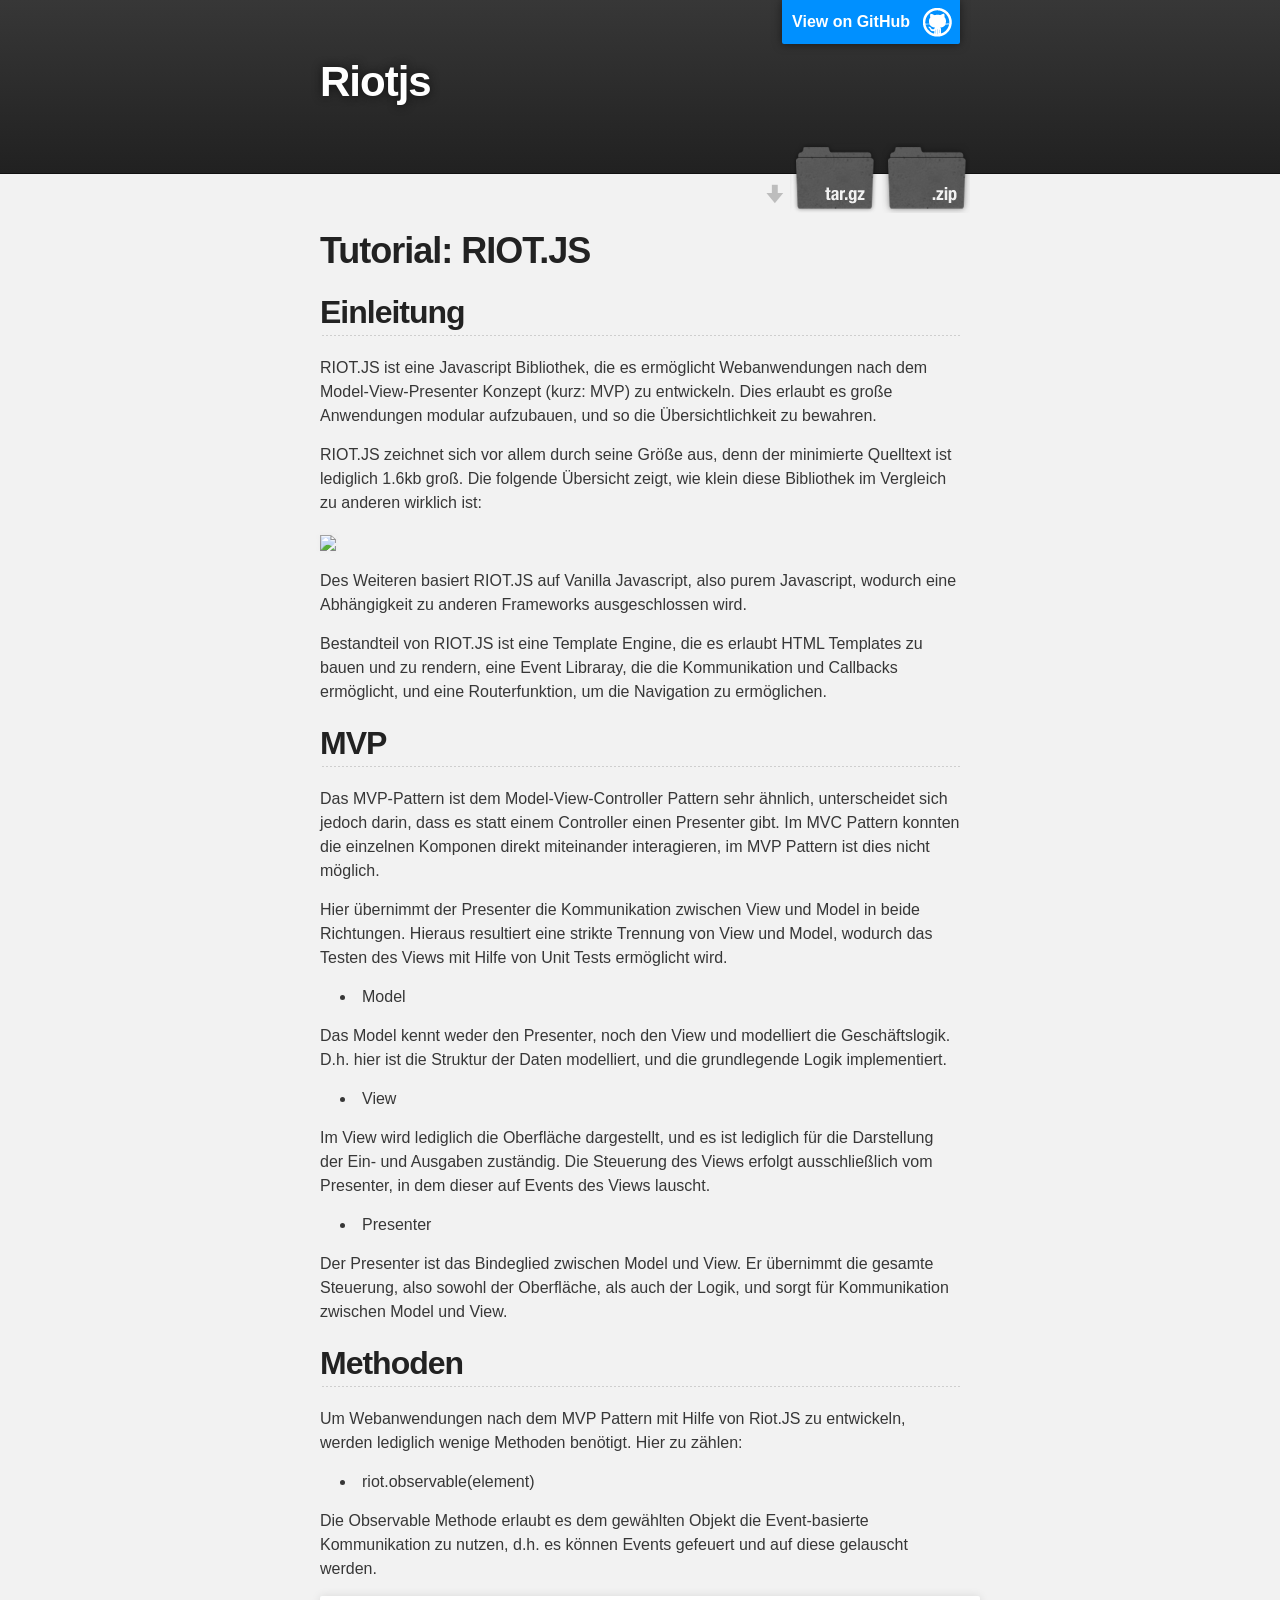
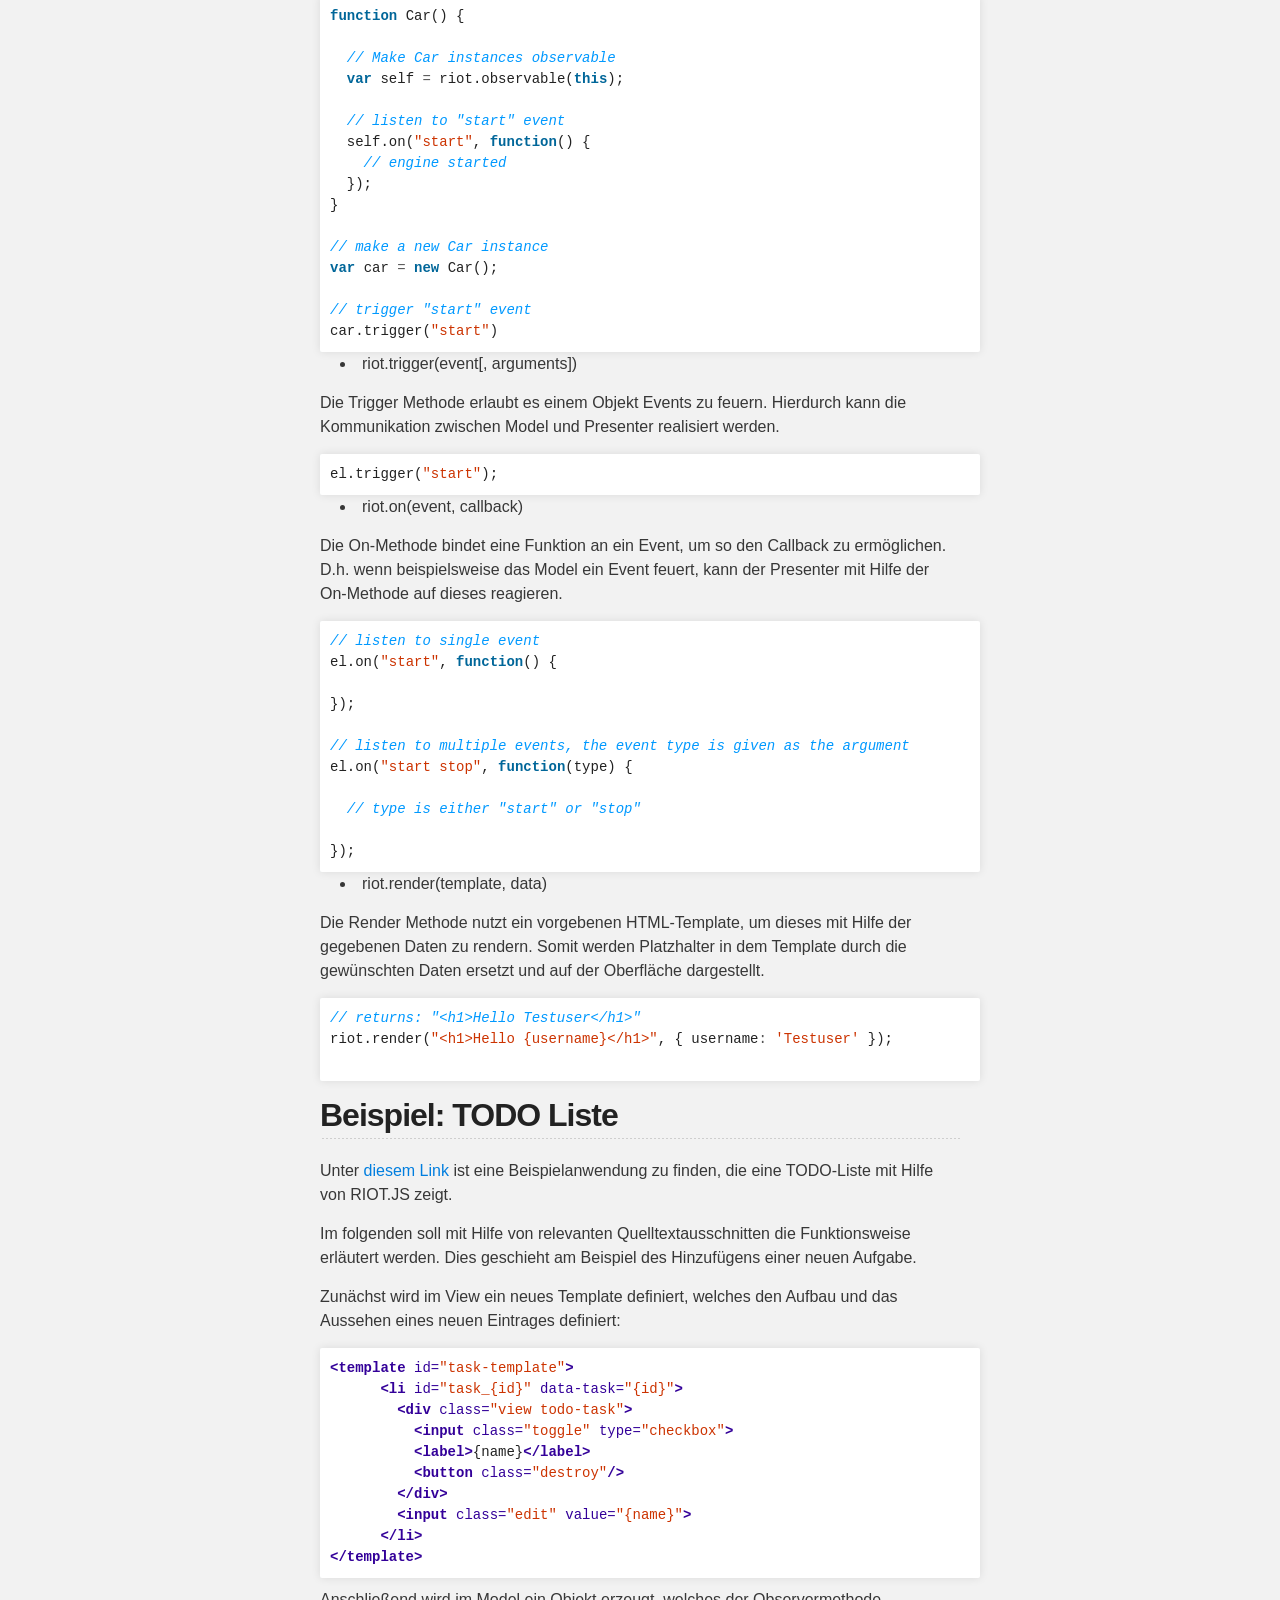
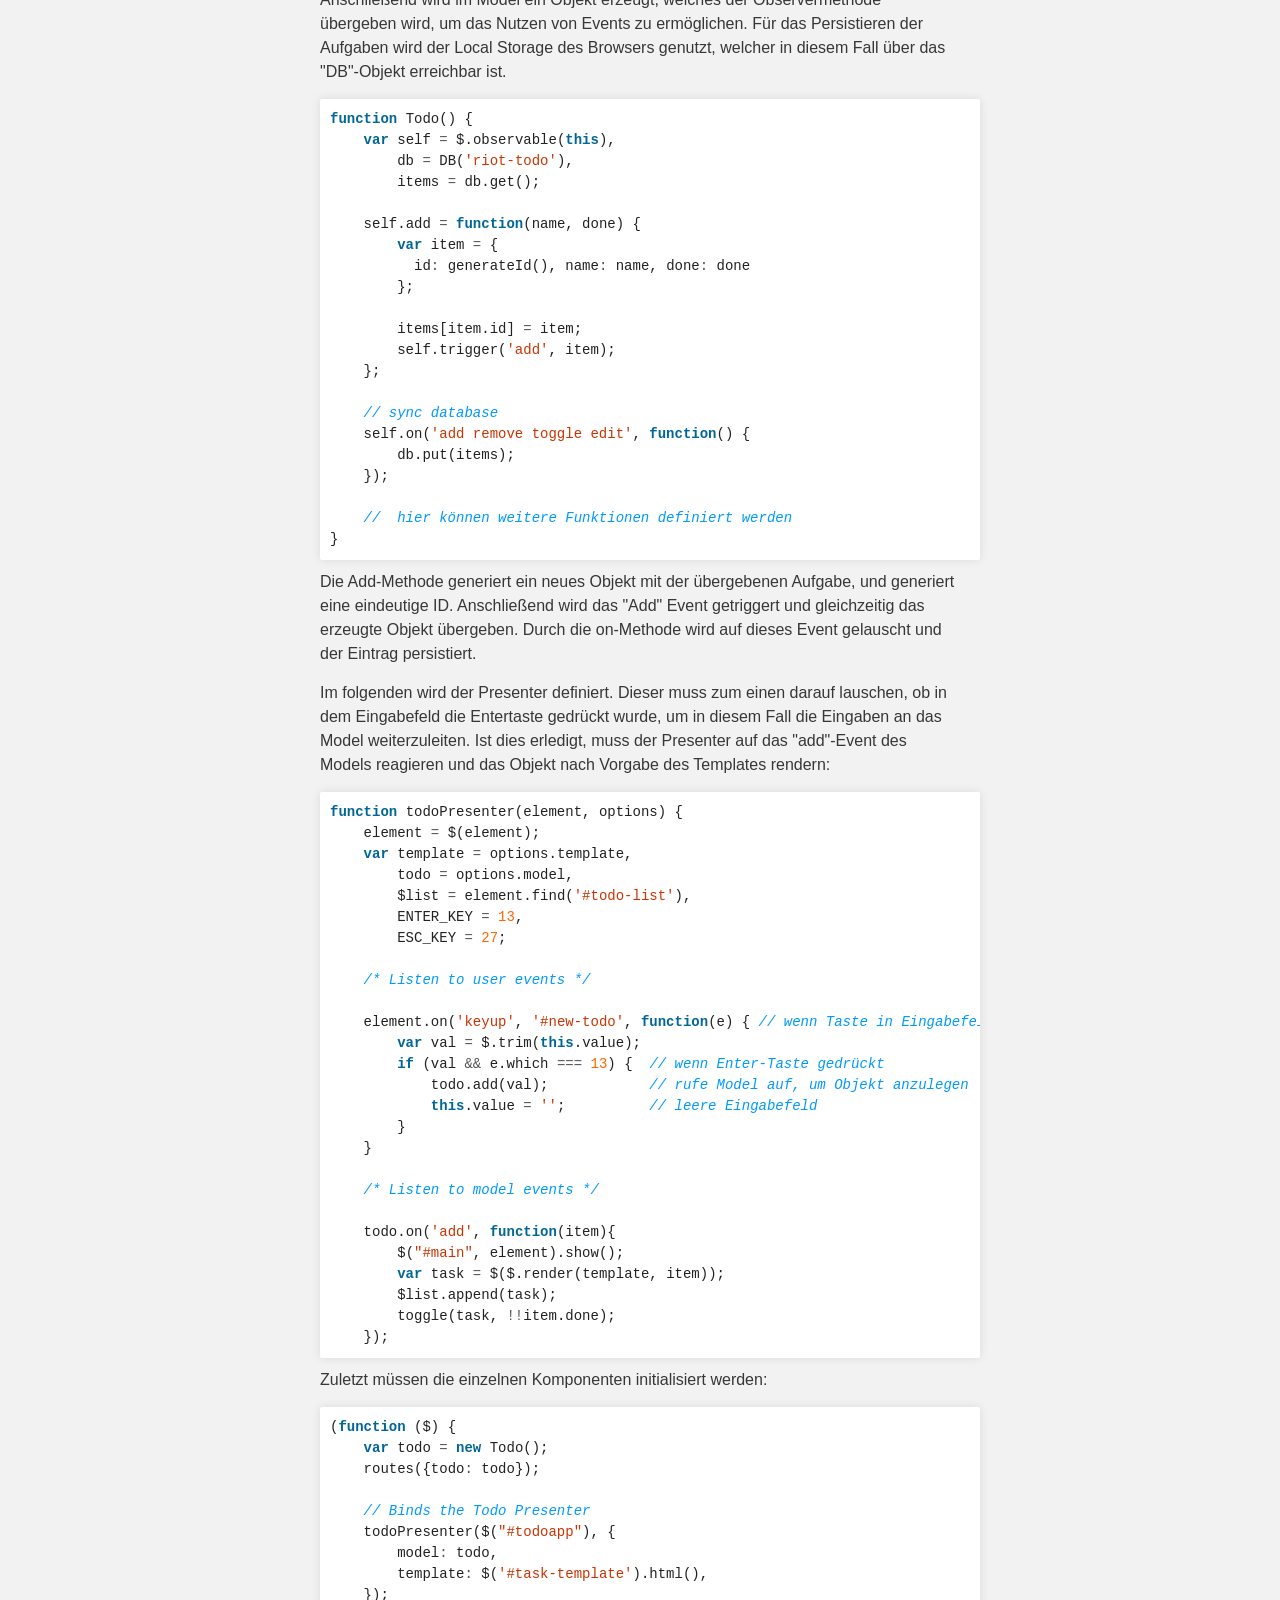
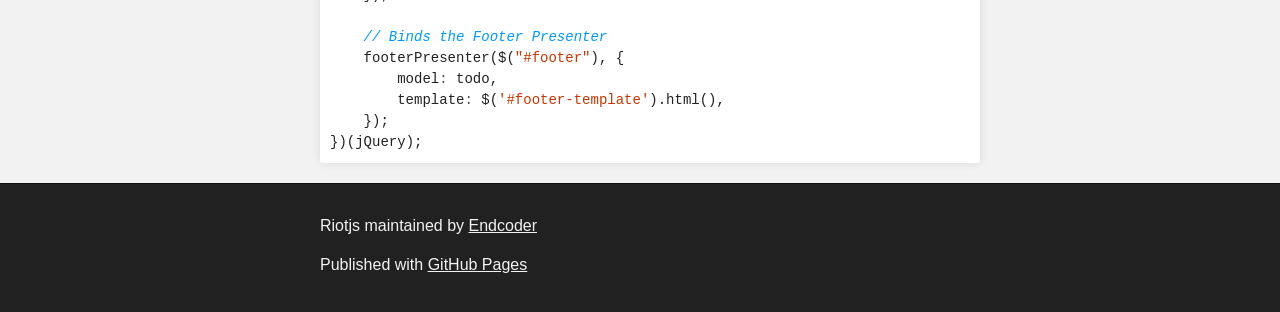
==== index.html @ 4708cac0 "Create gh-pages branch via GitHub" ====
<!DOCTYPE html>
<html>

  <head>
    <meta charset='utf-8' />
    <meta http-equiv="X-UA-Compatible" content="chrome=1" />
    <meta name="description" content="Riotjs : " />

    <link rel="stylesheet" type="text/css" media="screen" href="stylesheets/stylesheet.css">

    <title>Riotjs</title>
  </head>

  <body>

    <!-- HEADER -->
    <div id="header_wrap" class="outer">
        <header class="inner">
          <a id="forkme_banner" href="https://github.com/Endcoder/riotjs">View on GitHub</a>

          <h1 id="project_title">Riotjs</h1>
          <h2 id="project_tagline"></h2>

            <section id="downloads">
              <a class="zip_download_link" href="https://github.com/Endcoder/riotjs/zipball/master">Download this project as a .zip file</a>
              <a class="tar_download_link" href="https://github.com/Endcoder/riotjs/tarball/master">Download this project as a tar.gz file</a>
            </section>
        </header>
    </div>

    <!-- MAIN CONTENT -->
    <div id="main_content_wrap" class="outer">
      <section id="main_content" class="inner">
        <h1>
<a name="tutorial-riotjs" class="anchor" href="#tutorial-riotjs"><span class="octicon octicon-link"></span></a>Tutorial: RIOT.JS</h1>

<h2>
<a name="einleitung" class="anchor" href="#einleitung"><span class="octicon octicon-link"></span></a>Einleitung</h2>

<p>RIOT.JS ist eine Javascript Bibliothek, die es ermöglicht Webanwendungen
nach dem Model-View-Presenter Konzept (kurz: MVP) zu entwickeln. Dies
erlaubt es große Anwendungen modular aufzubauen, und so die Übersichtlichkeit
zu bewahren.</p>

<p>RIOT.JS zeichnet sich vor allem durch seine Größe aus, denn der minimierte
Quelltext ist lediglich 1.6kb groß. Die folgende Übersicht zeigt, wie klein
diese Bibliothek im Vergleich zu anderen wirklich ist:</p>

<p><img src="https://muut.com/m/img/riotjs/riot-size-1.6kb.png"></p>

<p>Des Weiteren basiert RIOT.JS auf Vanilla Javascript, also purem
Javascript, wodurch eine Abhängigkeit zu anderen Frameworks ausgeschlossen wird.</p>

<p>Bestandteil von RIOT.JS ist eine Template Engine, die es erlaubt HTML Templates
zu bauen und zu rendern, eine Event Libraray, die die Kommunikation und Callbacks
ermöglicht, und eine Routerfunktion, um die Navigation zu ermöglichen.</p>

<h2>
<a name="mvp" class="anchor" href="#mvp"><span class="octicon octicon-link"></span></a>MVP</h2>

<p>Das MVP-Pattern ist dem Model-View-Controller Pattern sehr ähnlich,
unterscheidet sich jedoch darin, dass es statt einem Controller einen Presenter
gibt. Im MVC Pattern konnten die einzelnen Komponen direkt miteinander interagieren,
im MVP Pattern ist dies nicht möglich.</p>

<p>Hier übernimmt der Presenter die Kommunikation zwischen View und Model in beide
Richtungen. Hieraus resultiert eine strikte Trennung von View und Model, wodurch
das Testen des Views mit Hilfe von Unit Tests ermöglicht wird.</p>

<ul>
<li>Model</li>
</ul><p>Das Model kennt weder den Presenter, noch den View und modelliert die Geschäftslogik.
D.h. hier ist die Struktur der Daten modelliert, und die grundlegende Logik implementiert.</p>

<ul>
<li>View</li>
</ul><p>Im View wird lediglich die Oberfläche dargestellt, und es ist lediglich für die Darstellung
der Ein- und Ausgaben zuständig. Die Steuerung des Views erfolgt ausschließlich
vom Presenter, in dem dieser auf Events des Views lauscht.</p>

<ul>
<li>Presenter</li>
</ul><p>Der Presenter ist das Bindeglied zwischen Model und View. Er übernimmt die gesamte Steuerung,
also sowohl der Oberfläche, als auch der Logik, und sorgt für Kommunikation zwischen Model
und View. </p>

<h2>
<a name="methoden" class="anchor" href="#methoden"><span class="octicon octicon-link"></span></a>Methoden</h2>

<p>Um Webanwendungen nach dem MVP Pattern mit Hilfe von Riot.JS zu entwickeln, werden
lediglich wenige Methoden benötigt. Hier zu zählen:</p>

<ul>
<li>riot.observable(element)</li>
</ul><p>Die Observable Methode erlaubt es dem gewählten Objekt die Event-basierte Kommunikation
zu nutzen, d.h. es können Events gefeuert und auf diese gelauscht werden.</p>

<div class="highlight highlight-Javascript"><pre><span class="kd">function</span> <span class="nx">Car</span><span class="p">()</span> <span class="p">{</span>

  <span class="c1">// Make Car instances observable</span>
  <span class="kd">var</span> <span class="nx">self</span> <span class="o">=</span> <span class="nx">riot</span><span class="p">.</span><span class="nx">observable</span><span class="p">(</span><span class="k">this</span><span class="p">);</span>

  <span class="c1">// listen to "start" event</span>
  <span class="nx">self</span><span class="p">.</span><span class="nx">on</span><span class="p">(</span><span class="s2">"start"</span><span class="p">,</span> <span class="kd">function</span><span class="p">()</span> <span class="p">{</span>
    <span class="c1">// engine started</span>
  <span class="p">});</span>
<span class="p">}</span>

<span class="c1">// make a new Car instance</span>
<span class="kd">var</span> <span class="nx">car</span> <span class="o">=</span> <span class="k">new</span> <span class="nx">Car</span><span class="p">();</span>

<span class="c1">// trigger "start" event</span>
<span class="nx">car</span><span class="p">.</span><span class="nx">trigger</span><span class="p">(</span><span class="s2">"start"</span><span class="p">)</span>
</pre></div>

<ul>
<li>riot.trigger(event[, arguments])</li>
</ul><p>Die Trigger Methode erlaubt es einem Objekt Events zu feuern. Hierdurch
kann die Kommunikation zwischen Model und Presenter realisiert werden.</p>

<div class="highlight highlight-Javascript"><pre><span class="nx">el</span><span class="p">.</span><span class="nx">trigger</span><span class="p">(</span><span class="s2">"start"</span><span class="p">);</span>
</pre></div>

<ul>
<li>riot.on(event, callback)</li>
</ul><p>Die On-Methode bindet eine Funktion an ein Event, um so den Callback zu ermöglichen.
D.h. wenn beispielsweise das Model ein Event feuert, kann der Presenter mit Hilfe
der On-Methode auf dieses reagieren.</p>

<div class="highlight highlight-Javascript"><pre><span class="c1">// listen to single event</span>
<span class="nx">el</span><span class="p">.</span><span class="nx">on</span><span class="p">(</span><span class="s2">"start"</span><span class="p">,</span> <span class="kd">function</span><span class="p">()</span> <span class="p">{</span>

<span class="p">});</span>

<span class="c1">// listen to multiple events, the event type is given as the argument</span>
<span class="nx">el</span><span class="p">.</span><span class="nx">on</span><span class="p">(</span><span class="s2">"start stop"</span><span class="p">,</span> <span class="kd">function</span><span class="p">(</span><span class="nx">type</span><span class="p">)</span> <span class="p">{</span>

  <span class="c1">// type is either "start" or "stop"</span>

<span class="p">});</span>
</pre></div>

<ul>
<li>riot.render(template, data)</li>
</ul><p>Die Render Methode nutzt ein vorgebenen HTML-Template, um dieses mit Hilfe der gegebenen
Daten zu rendern. Somit werden Platzhalter in dem Template durch die gewünschten Daten
ersetzt und auf der Oberfläche dargestellt.</p>

<div class="highlight highlight-JavaScript"><pre><span class="c1">// returns: "&lt;h1&gt;Hello Testuser&lt;/h1&gt;"</span>
<span class="nx">riot</span><span class="p">.</span><span class="nx">render</span><span class="p">(</span><span class="s2">"&lt;h1&gt;Hello {username}&lt;/h1&gt;"</span><span class="p">,</span> <span class="p">{</span> <span class="nx">username</span><span class="o">:</span> <span class="s1">'Testuser'</span> <span class="p">});</span>

</pre></div>

<h2>
<a name="beispiel-todo-liste" class="anchor" href="#beispiel-todo-liste"><span class="octicon octicon-link"></span></a>Beispiel: TODO Liste</h2>

<p>Unter <a href="http://www.3den.org/riotjs-todomvc/">diesem Link</a> ist eine Beispielanwendung
zu finden, die eine TODO-Liste mit Hilfe von RIOT.JS zeigt.</p>

<p>Im folgenden soll mit Hilfe von relevanten Quelltextausschnitten die Funktionsweise erläutert werden.
Dies geschieht am Beispiel des Hinzufügens einer neuen Aufgabe.</p>

<p>Zunächst wird im View ein neues Template definiert, welches den Aufbau und das Aussehen eines neuen Eintrages
definiert:</p>

<div class="highlight highlight-HTML"><pre><span class="nt">&lt;template</span> <span class="na">id=</span><span class="s">"task-template"</span><span class="nt">&gt;</span>
      <span class="nt">&lt;li</span> <span class="na">id=</span><span class="s">"task_{id}"</span> <span class="na">data-task=</span><span class="s">"{id}"</span><span class="nt">&gt;</span>
        <span class="nt">&lt;div</span> <span class="na">class=</span><span class="s">"view todo-task"</span><span class="nt">&gt;</span>
          <span class="nt">&lt;input</span> <span class="na">class=</span><span class="s">"toggle"</span> <span class="na">type=</span><span class="s">"checkbox"</span><span class="nt">&gt;</span>
          <span class="nt">&lt;label&gt;</span>{name}<span class="nt">&lt;/label&gt;</span>
          <span class="nt">&lt;button</span> <span class="na">class=</span><span class="s">"destroy"</span><span class="nt">/&gt;</span>
        <span class="nt">&lt;/div&gt;</span>
        <span class="nt">&lt;input</span> <span class="na">class=</span><span class="s">"edit"</span> <span class="na">value=</span><span class="s">"{name}"</span><span class="nt">&gt;</span>
      <span class="nt">&lt;/li&gt;</span>
<span class="nt">&lt;/template&gt;</span>
</pre></div>

<p>Anschließend wird im Model ein Objekt erzeugt, welches der Observermethode übergeben wird, um 
das Nutzen von Events zu ermöglichen. Für das Persistieren der Aufgaben wird der Local Storage
des Browsers genutzt, welcher in diesem Fall über das "DB"-Objekt erreichbar ist.</p>

<div class="highlight highlight-JavaScript"><pre><span class="kd">function</span> <span class="nx">Todo</span><span class="p">()</span> <span class="p">{</span>
    <span class="kd">var</span> <span class="nx">self</span> <span class="o">=</span> <span class="nx">$</span><span class="p">.</span><span class="nx">observable</span><span class="p">(</span><span class="k">this</span><span class="p">),</span>
        <span class="nx">db</span> <span class="o">=</span> <span class="nx">DB</span><span class="p">(</span><span class="s1">'riot-todo'</span><span class="p">),</span>
        <span class="nx">items</span> <span class="o">=</span> <span class="nx">db</span><span class="p">.</span><span class="nx">get</span><span class="p">();</span>

    <span class="nx">self</span><span class="p">.</span><span class="nx">add</span> <span class="o">=</span> <span class="kd">function</span><span class="p">(</span><span class="nx">name</span><span class="p">,</span> <span class="nx">done</span><span class="p">)</span> <span class="p">{</span>
        <span class="kd">var</span> <span class="nx">item</span> <span class="o">=</span> <span class="p">{</span>
          <span class="nx">id</span><span class="o">:</span> <span class="nx">generateId</span><span class="p">(),</span> <span class="nx">name</span><span class="o">:</span> <span class="nx">name</span><span class="p">,</span> <span class="nx">done</span><span class="o">:</span> <span class="nx">done</span>
        <span class="p">};</span>

        <span class="nx">items</span><span class="p">[</span><span class="nx">item</span><span class="p">.</span><span class="nx">id</span><span class="p">]</span> <span class="o">=</span> <span class="nx">item</span><span class="p">;</span>
        <span class="nx">self</span><span class="p">.</span><span class="nx">trigger</span><span class="p">(</span><span class="s1">'add'</span><span class="p">,</span> <span class="nx">item</span><span class="p">);</span>
    <span class="p">};</span>

    <span class="c1">// sync database</span>
    <span class="nx">self</span><span class="p">.</span><span class="nx">on</span><span class="p">(</span><span class="s1">'add remove toggle edit'</span><span class="p">,</span> <span class="kd">function</span><span class="p">()</span> <span class="p">{</span>
        <span class="nx">db</span><span class="p">.</span><span class="nx">put</span><span class="p">(</span><span class="nx">items</span><span class="p">);</span>
    <span class="p">});</span>

    <span class="c1">//  hier können weitere Funktionen definiert werden</span>
<span class="p">}</span>
</pre></div>

<p>Die Add-Methode generiert ein neues Objekt mit der übergebenen
Aufgabe, und generiert eine eindeutige ID. Anschließend wird
das "Add" Event getriggert und gleichzeitig das erzeugte Objekt
übergeben.
Durch die on-Methode wird auf dieses Event gelauscht und der Eintrag persistiert.</p>

<p>Im folgenden wird der Presenter definiert. Dieser muss zum einen darauf lauschen,
ob in dem Eingabefeld die Entertaste gedrückt wurde, um in diesem Fall die Eingaben
an das Model weiterzuleiten.
Ist dies erledigt, muss der Presenter auf das "add"-Event des Models reagieren
und das Objekt nach Vorgabe des Templates rendern:</p>

<div class="highlight highlight-JavaScript"><pre><span class="kd">function</span> <span class="nx">todoPresenter</span><span class="p">(</span><span class="nx">element</span><span class="p">,</span> <span class="nx">options</span><span class="p">)</span> <span class="p">{</span>
    <span class="nx">element</span> <span class="o">=</span> <span class="nx">$</span><span class="p">(</span><span class="nx">element</span><span class="p">);</span>
    <span class="kd">var</span> <span class="nx">template</span> <span class="o">=</span> <span class="nx">options</span><span class="p">.</span><span class="nx">template</span><span class="p">,</span>
        <span class="nx">todo</span> <span class="o">=</span> <span class="nx">options</span><span class="p">.</span><span class="nx">model</span><span class="p">,</span>
        <span class="nx">$list</span> <span class="o">=</span> <span class="nx">element</span><span class="p">.</span><span class="nx">find</span><span class="p">(</span><span class="s1">'#todo-list'</span><span class="p">),</span>
        <span class="nx">ENTER_KEY</span> <span class="o">=</span> <span class="mi">13</span><span class="p">,</span>
        <span class="nx">ESC_KEY</span> <span class="o">=</span> <span class="mi">27</span><span class="p">;</span>

    <span class="cm">/* Listen to user events */</span>

    <span class="nx">element</span><span class="p">.</span><span class="nx">on</span><span class="p">(</span><span class="s1">'keyup'</span><span class="p">,</span> <span class="s1">'#new-todo'</span><span class="p">,</span> <span class="kd">function</span><span class="p">(</span><span class="nx">e</span><span class="p">)</span> <span class="p">{</span> <span class="c1">// wenn Taste in Eingabefeld gedrückt</span>
        <span class="kd">var</span> <span class="nx">val</span> <span class="o">=</span> <span class="nx">$</span><span class="p">.</span><span class="nx">trim</span><span class="p">(</span><span class="k">this</span><span class="p">.</span><span class="nx">value</span><span class="p">);</span>
        <span class="k">if</span> <span class="p">(</span><span class="nx">val</span> <span class="o">&amp;&amp;</span> <span class="nx">e</span><span class="p">.</span><span class="nx">which</span> <span class="o">===</span> <span class="mi">13</span><span class="p">)</span> <span class="p">{</span>  <span class="c1">// wenn Enter-Taste gedrückt</span>
            <span class="nx">todo</span><span class="p">.</span><span class="nx">add</span><span class="p">(</span><span class="nx">val</span><span class="p">);</span>            <span class="c1">// rufe Model auf, um Objekt anzulegen</span>
            <span class="k">this</span><span class="p">.</span><span class="nx">value</span> <span class="o">=</span> <span class="s1">''</span><span class="p">;</span>          <span class="c1">// leere Eingabefeld</span>
        <span class="p">}</span>
    <span class="p">}</span>

    <span class="cm">/* Listen to model events */</span>

    <span class="nx">todo</span><span class="p">.</span><span class="nx">on</span><span class="p">(</span><span class="s1">'add'</span><span class="p">,</span> <span class="kd">function</span><span class="p">(</span><span class="nx">item</span><span class="p">){</span>
        <span class="nx">$</span><span class="p">(</span><span class="s2">"#main"</span><span class="p">,</span> <span class="nx">element</span><span class="p">).</span><span class="nx">show</span><span class="p">();</span>
        <span class="kd">var</span> <span class="nx">task</span> <span class="o">=</span> <span class="nx">$</span><span class="p">(</span><span class="nx">$</span><span class="p">.</span><span class="nx">render</span><span class="p">(</span><span class="nx">template</span><span class="p">,</span> <span class="nx">item</span><span class="p">));</span>
        <span class="nx">$list</span><span class="p">.</span><span class="nx">append</span><span class="p">(</span><span class="nx">task</span><span class="p">);</span>
        <span class="nx">toggle</span><span class="p">(</span><span class="nx">task</span><span class="p">,</span> <span class="o">!!</span><span class="nx">item</span><span class="p">.</span><span class="nx">done</span><span class="p">);</span>
    <span class="p">});</span>
</pre></div>

<p>Zuletzt müssen die einzelnen Komponenten initialisiert werden:</p>

<div class="highlight highlight-JavaScript"><pre><span class="p">(</span><span class="kd">function</span> <span class="p">(</span><span class="nx">$</span><span class="p">)</span> <span class="p">{</span>
    <span class="kd">var</span> <span class="nx">todo</span> <span class="o">=</span> <span class="k">new</span> <span class="nx">Todo</span><span class="p">();</span>
    <span class="nx">routes</span><span class="p">({</span><span class="nx">todo</span><span class="o">:</span> <span class="nx">todo</span><span class="p">});</span>

    <span class="c1">// Binds the Todo Presenter</span>
    <span class="nx">todoPresenter</span><span class="p">(</span><span class="nx">$</span><span class="p">(</span><span class="s2">"#todoapp"</span><span class="p">),</span> <span class="p">{</span>
        <span class="nx">model</span><span class="o">:</span> <span class="nx">todo</span><span class="p">,</span>
        <span class="nx">template</span><span class="o">:</span> <span class="nx">$</span><span class="p">(</span><span class="s1">'#task-template'</span><span class="p">).</span><span class="nx">html</span><span class="p">(),</span>
    <span class="p">});</span>

    <span class="c1">// Binds the Footer Presenter</span>
    <span class="nx">footerPresenter</span><span class="p">(</span><span class="nx">$</span><span class="p">(</span><span class="s2">"#footer"</span><span class="p">),</span> <span class="p">{</span>
        <span class="nx">model</span><span class="o">:</span> <span class="nx">todo</span><span class="p">,</span>
        <span class="nx">template</span><span class="o">:</span> <span class="nx">$</span><span class="p">(</span><span class="s1">'#footer-template'</span><span class="p">).</span><span class="nx">html</span><span class="p">(),</span>
    <span class="p">});</span>
<span class="p">})(</span><span class="nx">jQuery</span><span class="p">);</span>
</pre></div>
      </section>
    </div>

    <!-- FOOTER  -->
    <div id="footer_wrap" class="outer">
      <footer class="inner">
        <p class="copyright">Riotjs maintained by <a href="https://github.com/Endcoder">Endcoder</a></p>
        <p>Published with <a href="http://pages.github.com">GitHub Pages</a></p>
      </footer>
    </div>

    

  </body>
</html>
---- stylesheets/stylesheet.css ----
/*******************************************************************************
Slate Theme for GitHub Pages
by Jason Costello, @jsncostello
*******************************************************************************/

@import url(pygment_trac.css);

/*******************************************************************************
MeyerWeb Reset
*******************************************************************************/

html, body, div, span, applet, object, iframe,
h1, h2, h3, h4, h5, h6, p, blockquote, pre,
a, abbr, acronym, address, big, cite, code,
del, dfn, em, img, ins, kbd, q, s, samp,
small, strike, strong, sub, sup, tt, var,
b, u, i, center,
dl, dt, dd, ol, ul, li,
fieldset, form, label, legend,
table, caption, tbody, tfoot, thead, tr, th, td,
article, aside, canvas, details, embed,
figure, figcaption, footer, header, hgroup,
menu, nav, output, ruby, section, summary,
time, mark, audio, video {
  margin: 0;
  padding: 0;
  border: 0;
  font: inherit;
  vertical-align: baseline;
}

/* HTML5 display-role reset for older browsers */
article, aside, details, figcaption, figure,
footer, header, hgroup, menu, nav, section {
  display: block;
}

ol, ul {
  list-style: none;
}

table {
  border-collapse: collapse;
  border-spacing: 0;
}

/*******************************************************************************
Theme Styles
*******************************************************************************/

body {
  box-sizing: border-box;
  color:#373737;
  background: #212121;
  font-size: 16px;
  font-family: 'Myriad Pro', Calibri, Helvetica, Arial, sans-serif;
  line-height: 1.5;
  -webkit-font-smoothing: antialiased;
}

h1, h2, h3, h4, h5, h6 {
  margin: 10px 0;
  font-weight: 700;
  color:#222222;
  font-family: 'Lucida Grande', 'Calibri', Helvetica, Arial, sans-serif;
  letter-spacing: -1px;
}

h1 {
  font-size: 36px;
  font-weight: 700;
}

h2 {
  padding-bottom: 10px;
  font-size: 32px;
  background: url('../images/bg_hr.png') repeat-x bottom;
}

h3 {
  font-size: 24px;
}

h4 {
  font-size: 21px;
}

h5 {
  font-size: 18px;
}

h6 {
  font-size: 16px;
}

p {
  margin: 10px 0 15px 0;
}

footer p {
  color: #f2f2f2;
}

a {
  text-decoration: none;
  color: #007edf;
  text-shadow: none;

  transition: color 0.5s ease;
  transition: text-shadow 0.5s ease;
  -webkit-transition: color 0.5s ease;
  -webkit-transition: text-shadow 0.5s ease;
  -moz-transition: color 0.5s ease;
  -moz-transition: text-shadow 0.5s ease;
  -o-transition: color 0.5s ease;
  -o-transition: text-shadow 0.5s ease;
  -ms-transition: color 0.5s ease;
  -ms-transition: text-shadow 0.5s ease;
}

a:hover, a:focus {text-decoration: underline;}

footer a {
  color: #F2F2F2;
  text-decoration: underline;
}

em {
  font-style: italic;
}

strong {
  font-weight: bold;
}

img {
  position: relative;
  margin: 0 auto;
  max-width: 739px;
  padding: 5px;
  margin: 10px 0 10px 0;
  border: 1px solid #ebebeb;

  box-shadow: 0 0 5px #ebebeb;
  -webkit-box-shadow: 0 0 5px #ebebeb;
  -moz-box-shadow: 0 0 5px #ebebeb;
  -o-box-shadow: 0 0 5px #ebebeb;
  -ms-box-shadow: 0 0 5px #ebebeb;
}

p img {
  display: inline;
  margin: 0;
  padding: 0;
  vertical-align: middle;
  text-align: center;
  border: none;
}

pre, code {
  width: 100%;
  color: #222;
  background-color: #fff;

  font-family: Monaco, "Bitstream Vera Sans Mono", "Lucida Console", Terminal, monospace;
  font-size: 14px;

  border-radius: 2px;
  -moz-border-radius: 2px;
  -webkit-border-radius: 2px;
}

pre {
  width: 100%;
  padding: 10px;
  box-shadow: 0 0 10px rgba(0,0,0,.1);
  overflow: auto;
}

code {
  padding: 3px;
  margin: 0 3px;
  box-shadow: 0 0 10px rgba(0,0,0,.1);
}

pre code {
  display: block;
  box-shadow: none;
}

blockquote {
  color: #666;
  margin-bottom: 20px;
  padding: 0 0 0 20px;
  border-left: 3px solid #bbb;
}


ul, ol, dl {
  margin-bottom: 15px
}

ul {
  list-style: inside;
  padding-left: 20px;
}

ol {
  list-style: decimal inside;
  padding-left: 20px;
}

dl dt {
  font-weight: bold;
}

dl dd {
  padding-left: 20px;
  font-style: italic;
}

dl p {
  padding-left: 20px;
  font-style: italic;
}

hr {
  height: 1px;
  margin-bottom: 5px;
  border: none;
  background: url('../images/bg_hr.png') repeat-x center;
}

table {
  border: 1px solid #373737;
  margin-bottom: 20px;
  text-align: left;
 }

th {
  font-family: 'Lucida Grande', 'Helvetica Neue', Helvetica, Arial, sans-serif;
  padding: 10px;
  background: #373737;
  color: #fff;
 }

td {
  padding: 10px;
  border: 1px solid #373737;
 }

form {
  background: #f2f2f2;
  padding: 20px;
}

/*******************************************************************************
Full-Width Styles
*******************************************************************************/

.outer {
  width: 100%;
}

.inner {
  position: relative;
  max-width: 640px;
  padding: 20px 10px;
  margin: 0 auto;
}

#forkme_banner {
  display: block;
  position: absolute;
  top:0;
  right: 10px;
  z-index: 10;
  padding: 10px 50px 10px 10px;
  color: #fff;
  background: url('../images/blacktocat.png') #0090ff no-repeat 95% 50%;
  font-weight: 700;
  box-shadow: 0 0 10px rgba(0,0,0,.5);
  border-bottom-left-radius: 2px;
  border-bottom-right-radius: 2px;
}

#header_wrap {
  background: #212121;
  background: -moz-linear-gradient(top, #373737, #212121);
  background: -webkit-linear-gradient(top, #373737, #212121);
  background: -ms-linear-gradient(top, #373737, #212121);
  background: -o-linear-gradient(top, #373737, #212121);
  background: linear-gradient(top, #373737, #212121);
}

#header_wrap .inner {
  padding: 50px 10px 30px 10px;
}

#project_title {
  margin: 0;
  color: #fff;
  font-size: 42px;
  font-weight: 700;
  text-shadow: #111 0px 0px 10px;
}

#project_tagline {
  color: #fff;
  font-size: 24px;
  font-weight: 300;
  background: none;
  text-shadow: #111 0px 0px 10px;
}

#downloads {
  position: absolute;
  width: 210px;
  z-index: 10;
  bottom: -40px;
  right: 0;
  height: 70px;
  background: url('../images/icon_download.png') no-repeat 0% 90%;
}

.zip_download_link {
  display: block;
  float: right;
  width: 90px;
  height:70px;
  text-indent: -5000px;
  overflow: hidden;
  background: url(../images/sprite_download.png) no-repeat bottom left;
}

.tar_download_link {
  display: block;
  float: right;
  width: 90px;
  height:70px;
  text-indent: -5000px;
  overflow: hidden;
  background: url(../images/sprite_download.png) no-repeat bottom right;
  margin-left: 10px;
}

.zip_download_link:hover {
  background: url(../images/sprite_download.png) no-repeat top left;
}

.tar_download_link:hover {
  background: url(../images/sprite_download.png) no-repeat top right;
}

#main_content_wrap {
  background: #f2f2f2;
  border-top: 1px solid #111;
  border-bottom: 1px solid #111;
}

#main_content {
  padding-top: 40px;
}

#footer_wrap {
  background: #212121;
}



/*******************************************************************************
Small Device Styles
*******************************************************************************/

@media screen and (max-width: 480px) {
  body {
    font-size:14px;
  }

  #downloads {
    display: none;
  }

  .inner {
    min-width: 320px;
    max-width: 480px;
  }

  #project_title {
  font-size: 32px;
  }

  h1 {
    font-size: 28px;
  }

  h2 {
    font-size: 24px;
  }

  h3 {
    font-size: 21px;
  }

  h4 {
    font-size: 18px;
  }

  h5 {
    font-size: 14px;
  }

  h6 {
    font-size: 12px;
  }

  code, pre {
    min-width: 320px;
    max-width: 480px;
    font-size: 11px;
  }

}
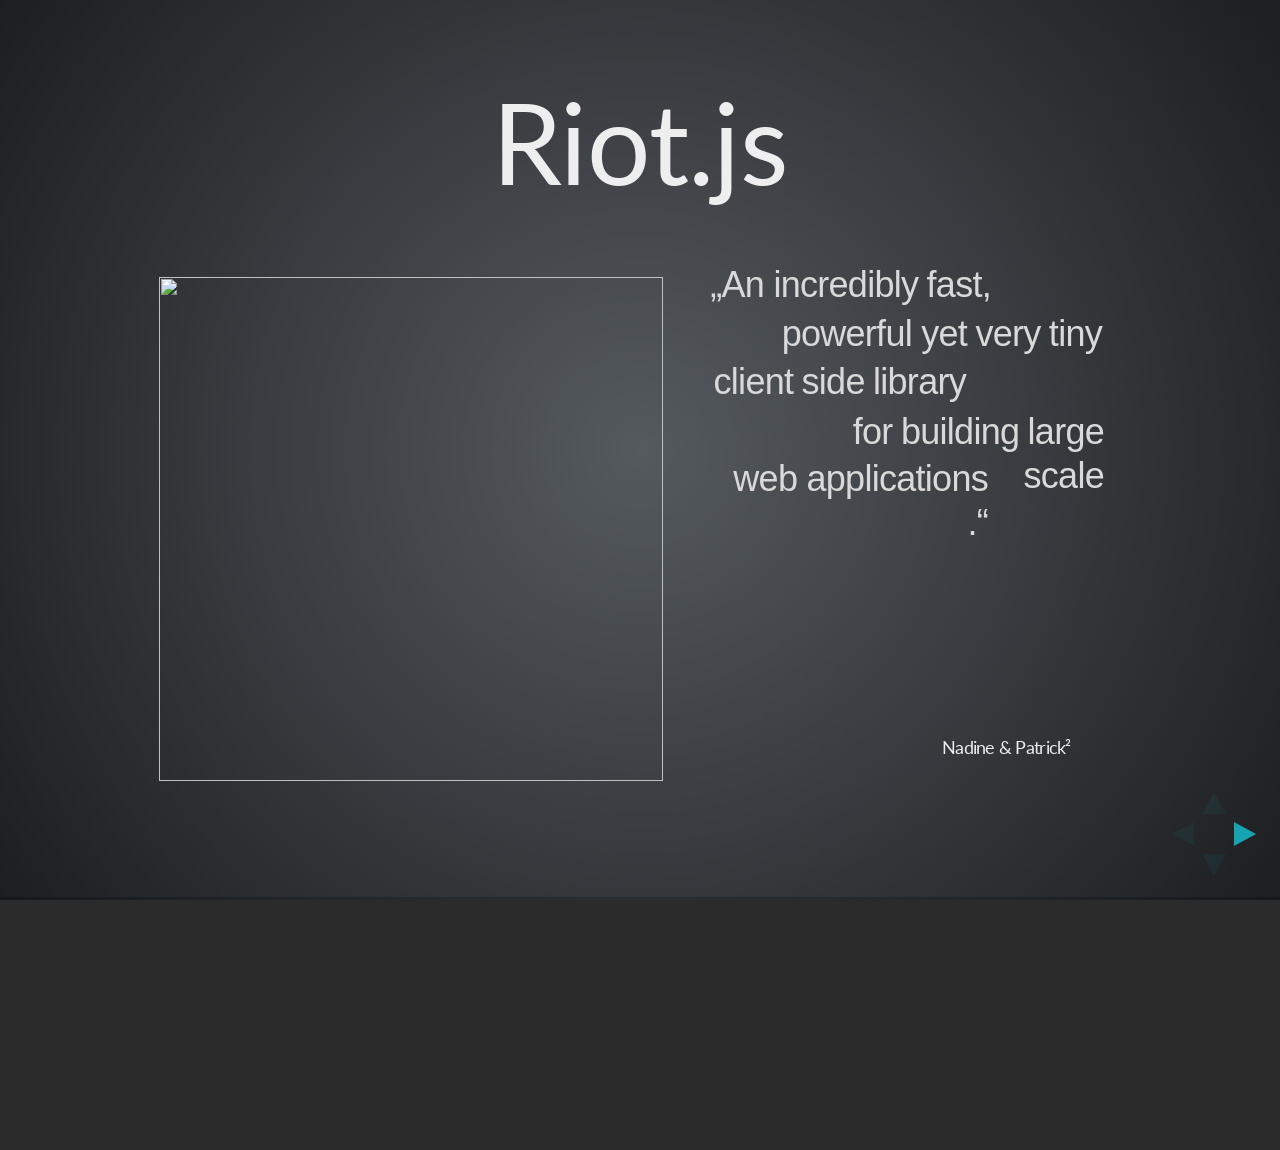
==== commit 3bb3dd36: "Update index.html" ====
--- a/index.html
+++ b/index.html
@@ -1,278 +1,505 @@
-<!DOCTYPE html>
-<html>
-
-  <head>
-    <meta charset='utf-8' />
-    <meta http-equiv="X-UA-Compatible" content="chrome=1" />
-    <meta name="description" content="Riotjs : " />
-
-    <link rel="stylesheet" type="text/css" media="screen" href="stylesheets/stylesheet.css">
-
-    <title>Riotjs</title>
-  </head>
-
-  <body>
-
-    <!-- HEADER -->
-    <div id="header_wrap" class="outer">
-        <header class="inner">
-          <a id="forkme_banner" href="https://github.com/Endcoder/riotjs">View on GitHub</a>
-
-          <h1 id="project_title">Riotjs</h1>
-          <h2 id="project_tagline"></h2>
-
-            <section id="downloads">
-              <a class="zip_download_link" href="https://github.com/Endcoder/riotjs/zipball/master">Download this project as a .zip file</a>
-              <a class="tar_download_link" href="https://github.com/Endcoder/riotjs/tarball/master">Download this project as a tar.gz file</a>
-            </section>
-        </header>
-    </div>
-
-    <!-- MAIN CONTENT -->
-    <div id="main_content_wrap" class="outer">
-      <section id="main_content" class="inner">
-        <h1>
-<a name="tutorial-riotjs" class="anchor" href="#tutorial-riotjs"><span class="octicon octicon-link"></span></a>Tutorial: RIOT.JS</h1>
-
-<h2>
-<a name="einleitung" class="anchor" href="#einleitung"><span class="octicon octicon-link"></span></a>Einleitung</h2>
-
-<p>RIOT.JS ist eine Javascript Bibliothek, die es ermöglicht Webanwendungen
-nach dem Model-View-Presenter Konzept (kurz: MVP) zu entwickeln. Dies
-erlaubt es große Anwendungen modular aufzubauen, und so die Übersichtlichkeit
-zu bewahren.</p>
-
-<p>RIOT.JS zeichnet sich vor allem durch seine Größe aus, denn der minimierte
-Quelltext ist lediglich 1.6kb groß. Die folgende Übersicht zeigt, wie klein
-diese Bibliothek im Vergleich zu anderen wirklich ist:</p>
-
-<p><img src="https://muut.com/m/img/riotjs/riot-size-1.6kb.png"></p>
-
-<p>Des Weiteren basiert RIOT.JS auf Vanilla Javascript, also purem
-Javascript, wodurch eine Abhängigkeit zu anderen Frameworks ausgeschlossen wird.</p>
-
-<p>Bestandteil von RIOT.JS ist eine Template Engine, die es erlaubt HTML Templates
-zu bauen und zu rendern, eine Event Libraray, die die Kommunikation und Callbacks
-ermöglicht, und eine Routerfunktion, um die Navigation zu ermöglichen.</p>
-
-<h2>
-<a name="mvp" class="anchor" href="#mvp"><span class="octicon octicon-link"></span></a>MVP</h2>
-
-<p>Das MVP-Pattern ist dem Model-View-Controller Pattern sehr ähnlich,
-unterscheidet sich jedoch darin, dass es statt einem Controller einen Presenter
-gibt. Im MVC Pattern konnten die einzelnen Komponen direkt miteinander interagieren,
-im MVP Pattern ist dies nicht möglich.</p>
-
-<p>Hier übernimmt der Presenter die Kommunikation zwischen View und Model in beide
-Richtungen. Hieraus resultiert eine strikte Trennung von View und Model, wodurch
-das Testen des Views mit Hilfe von Unit Tests ermöglicht wird.</p>
-
+<!doctype html>
+<html lang="en">
+
+	<head>
+		<meta charset="utf-8">
+
+		<title>reveal.js - The HTML Presentation Framework</title>
+
+		<meta name="description" content="Riot.js">
+		<meta name="author" content="Nadine Engelhardt, Patrick Herholz, Patrick Tomanek">
+
+		<meta name="apple-mobile-web-app-capable" content="yes" />
+		<meta name="apple-mobile-web-app-status-bar-style" content="black-translucent" />
+
+		<meta name="viewport" content="width=device-width, initial-scale=1.0, maximum-scale=1.0, user-scalable=no">
+
+		<link rel="stylesheet" href="css/reveal.min.css">
+		<link rel="stylesheet" href="css/theme/default.css" id="theme">
+		<link rel="stylesheet" href="lib/css/zenburn.css">
+		<link rel="stylesheet" href="css/riot.css">
+
+		<!-- If the query includes 'print-pdf', include the PDF print sheet -->
+		<script>
+			if( window.location.search.match( /print-pdf/gi ) ) {
+				var link = document.createElement( 'link' );
+				link.rel = 'stylesheet';
+				link.type = 'text/css';
+				link.href = 'css/print/pdf.css';
+				document.getElementsByTagName( 'head' )[0].appendChild( link );
+			}
+		</script>
+
+		<!--[if lt IE 9]>
+		<script src="lib/js/html5shiv.js"></script>
+		<![endif]-->
+	</head>
+
+	<body>
+
+		<div class="reveal">
+
+			<!-- Any section element inside of this container is displayed as a slide -->
+			<div class="slides">
+    <section class="" data-id="ad6d91b6cd1005d55980c497e058e63a">
+        <font style="font-size: 112px;">Riot.js</font>
+        <div>
+            <font style="font-size: 112px;">
+                <br>
+            </font>
+        </div>
+<div>
+        <font style="font-size: 112px;">
+            <br>
+        </font>
+    </div>
+<div>
+    <font style="font-size: 112px;">
+        <br>
+    </font>
+</div>
+<div class="absolute-element" style="position: absolute; width: 10px; height: 112px; z-index: 4; left: 466px; top: 468px;">
+<font style="font-size: 112px;">
+    <br>
+</font>
+</div>
+<div>
+<font style="font-size: 112px;">
+    <br>
+</font>
+</div>
+<div class="absolute-element" style="position: absolute; width: 145px; height: 46px; z-index: 4; left: 776px; top: 619px;">
+<font style="font-size: 18px;">Nadine &amp; Patrick²&nbsp;</font>
+<br>
+</div>
+<div>
+<img src="https://s3.amazonaws.com/media-p.slid.es/uploads/riotjs/images/406368/riot.png" class="absolute-element" style="position: absolute; max-height: none; max-width: none; width: 504px; height: 504px; z-index: 4; left: -1px; top: 162px;">
+<p style="text-align: right; margin-top: 0pt; margin-bottom: 0pt; margin-left: 0in; text-indent: 0in; direction: ltr; unicode-bidi: embed; position: absolute; width: 285px; height: 46px; z-index: 4; left: 546px; top: 162px;" class="absolute-element">
+    <font color="#d9d9d9">
+        <span style="font-family: Arial;">„An
+</span>
+        <span style="font-family: Arial;">incredibly</span>
+        <span style="font-family: Arial;">
+fast,</span>
+    </font>
+</p>
+<p style="text-align: right; margin-top: 0pt; margin-bottom: 0pt; margin-left: 0in; text-indent: 0in; direction: ltr; unicode-bidi: embed; position: absolute; width: 323px; height: 46px; z-index: 4; left: 619px; top: 211px;" class="absolute-element">
+<font color="#d9d9d9">
+    <span style="font-family: Arial;">powerful </span>
+    <span style="font-family: Arial;">yet</span>
+    <span style="font-family: Arial;"> </span>
+    <span style="font-family: Arial;">very</span>
+    <span style="font-family: Arial;"> </span>
+    <span style="font-family: Arial;">tiny</span>
+</font>
+</p>
+<p style="text-align: right; margin-top: 0pt; margin-bottom: 0pt; margin-left: 0in; text-indent: 0in; direction: ltr; unicode-bidi: embed; position: absolute; width: 257px; height: 46px; z-index: 4; left: 549px; top: 259px;" class="absolute-element">
+<font color="#d9d9d9">
+    <span style="font-family: Arial;"> </span>
+    <span style="font-family: Arial;">client</span>
+    <span style="font-family: Arial;"> </span>
+    <span style="font-family: Arial;">side</span>
+    <span style="font-family: Arial;"> </span>
+    <span style="font-family: Arial;">library</span>
+</font>
+</p>
+<p style="text-align: right; margin-top: 0pt; margin-bottom: 0pt; margin-left: 0in; text-indent: 0in; direction: ltr; unicode-bidi: embed; position: absolute; width: 336px; height: 46px; z-index: 4; left: 608px; top: 309px;" class="absolute-element">
+<font color="#d9d9d9">
+    <span style="font-family: Arial;">for</span>
+    <span style="font-family: Arial;"> </span>
+    <span style="font-family: Arial;">building</span>
+    <span style="font-family: Arial;"> large </span>
+    <span style="font-family: Arial;">scale</span>
+</font>
+</p>
+<p style="text-align: right; margin-top: 0pt; margin-bottom: 0pt; margin-left: 0in; text-indent: 0in; direction: ltr; unicode-bidi: embed; position: absolute; width: 280px; height: 46px; z-index: 4; left: 548px; top: 356px;" class="absolute-element">
+<font color="#d9d9d9">
+    <span style="font-family: Arial;"> web </span>
+    <span style="font-family: Arial;">applications</span>
+    <span style="font-family: Arial;">.“</span>
+</font>
+</p>
+</div>
+</section>
+<section class="" data-id="f34090e0087f2f71f27055749a1d6087">
+    <h2>Was ist Riot.js</h2>
+<div>
+    <ul>
+<li>Client-seitige MVP Bibliothek</li>
+<li>Kleiner als 1 kb minified size</li>
+<li>0,88 kb gezippte Größe</li>
+<li>Enthält Template Engine, Router-Funktion,&nbsp;<br>
+    <span>Event Library, striktes MVP-pattern</span>
+</li>
+<li>
+    <span>Änderung des Models <br>--&gt; Automatisches Updaten der Views</span>
+</li>
+<li>
+<span>Nutzt Vanilla JavaScript ohne Frameworks</span>
+</li>
+</ul>
+</div>
+</section>
+<section class="stack" data-id="79931288b97eedec3c6f63e64a6a575a">
+    <section class="" data-id="c5d1121eb4ece14cd11342592b79ef62">
+        <h2>&nbsp;Geschwindigkeitsvergleich</h2>
+<img src="https://s3.amazonaws.com/media-p.slid.es/uploads/riotjs/images/406424/usain-bolt.jpg" style="font-size: 64.566px; width: 452px; height: 278px; max-height: none; max-width: none; position: absolute; z-index: 4; left: 1px; top: 96px;" class="absolute-element">
+        <h2 class="absolute-element" style="position: absolute; width: 678px; height: 54px; z-index: 4; left: 225px; top: 367px; max-height: none; max-width: none;">
+        </h2>
+<p class="absolute-element" style="position: absolute; width: 391px; height: 46px; z-index: 4; left: 333px; top: 397px;">
+        <font style="font-size: 32px;">//Das muss schneller gehen!</font>
+    </p>
+<br>
+    <br>
+    <br>
+</section>
+<section class="" data-id="ed67b35967320e9f40a734d6460f1cea">
+    <div>
+    <h2 class="absolute-element" style="position: absolute; width: 729px; height: 527px; z-index: 4; left: 114px; top: 23px;">
+        <img src="https://s3.amazonaws.com/media-p.slid.es/uploads/riotjs/images/406803/Speed.png" style="font-size: 64.566px;">
+        <br>
+    </h2>
+    <div class="absolute-element" style="position: absolute; width: 195px; height: 46px; z-index: 4; left: 14px; top: 30px;">
+        <font style="font-size: 24px;">200 repeats</font>
+    </div>
+    <div class="absolute-element" style="position: absolute; width: 73px; height: 46px; z-index: 4; left: 114px; top: 60px;">
+        <font style="font-size: 18px;">Riot</font>
+    </div>
+    <div class="absolute-element" style="position: absolute; width: 73px; height: 46px; z-index: 4; left: 114px; top: 80px;">
+        <font style="font-size: 18px;">Resig</font>
+    </div>
+    <div class="absolute-element" style="position: absolute; width: 73px; height: 46px; z-index: 4; left: 114px; top: 101px;">
+        <font style="font-size: 18px;">Hogan</font>
+    </div>
+    <div class="absolute-element" style="position: absolute; width: 90px; height: 46px; z-index: 4; left: 114px; top: 123px;">
+        <font style="font-size: 18px;">Underscore</font>
+    </div>
+    <div class="absolute-element" style="position: absolute; width: 90px; height: 46px; z-index: 4; left: 114px; top: 147px;">
+        <font style="font-size: 18px;">Handlebars</font>
+    </div>
+        <div class="absolute-element" style="position: absolute; width: 195px; height: 46px; z-index: 4; left: 14px; top: 197px;">
+        <font style="font-size: 24px;">500 repeats</font>
+    </div>
+    <div class="absolute-element" style="position: absolute; width: 73px; height: 46px; z-index: 4; left: 114px; top: 227px;">
+        <font style="font-size: 18px;">Riot</font>
+    </div>
+    <div class="absolute-element" style="position: absolute; width: 73px; height: 46px; z-index: 4; left: 114px; top: 248px;">
+        <font style="font-size: 18px;">Resig</font>
+    </div>
+    <div class="absolute-element" style="position: absolute; width: 73px; height: 46px; z-index: 4; left: 114px; top: 270px;">
+        <font style="font-size: 18px;">Hogan</font>
+    </div>
+    <div class="absolute-element" style="position: absolute; width: 90px; height: 46px; z-index: 4; left: 114px; top: 293px;">
+        <font style="font-size: 18px;">Underscore</font>
+    </div>
+    <div class="absolute-element" style="position: absolute; width: 90px; height: 46px; z-index: 4; left: 114px; top: 317px;">
+        <font style="font-size: 18px;">Handlebars</font>
+    </div>
+        <div class="absolute-element" style="position: absolute; width: 195px; height: 46px; z-index: 4; left: 14px; top: 368px;">
+        <font style="font-size: 24px;">5000 repeats</font>
+    </div>
+    <div class="absolute-element" style="position: absolute; width: 73px; height: 46px; z-index: 4; left: 114px; top: 398px;">
+        <font style="font-size: 18px;">Riot</font>
+    </div>
+    <div class="absolute-element" style="position: absolute; width: 73px; height: 46px; z-index: 4; left: 114px; top: 419px;">
+        <font style="font-size: 18px;">Resig</font>
+    </div>
+    <div class="absolute-element" style="position: absolute; width: 73px; height: 46px; z-index: 4; left: 114px; top: 441px;">
+        <font style="font-size: 18px;">Hogan</font>
+    </div>
+    <div class="absolute-element" style="position: absolute; width: 90px; height: 46px; z-index: 4; left: 114px; top: 464px;">
+        <font style="font-size: 18px;">Underscore</font>
+    </div>
+    <div class="absolute-element" style="position: absolute; width: 90px; height: 46px; z-index: 4; left: 114px; top: 486px;">
+        <font style="font-size: 18px;">Handlebars</font>
+    </div>
+    
+    
+       
+       
+       
+    </div>
+    <div class="absolute-element" style="position: absolute; width: 50px; height: 46px; z-index: 4; left: 214px; top: 60px;">
+        <font style="font-size: 18px;">0 ms</font>
+    </div>
+    <div class="absolute-element" style="position: absolute; width: 50px; height: 46px; z-index: 4; left: 214px; top: 80px;">
+        <font style="font-size: 18px;">1 ms</font>
+    </div>
+    <div class="absolute-element" style="position: absolute; width: 50px; height: 46px; z-index: 4; left: 214px; top: 101px;">
+        <font style="font-size: 18px;">8 ms</font>
+    </div>
+    <div class="absolute-element" style="position: absolute; width: 50px; height: 46px; z-index: 4; left: 214px; top: 123px;">
+        <font style="font-size: 18px;">2 ms</font>
+    </div>
+    <div class="absolute-element" style="position: absolute; width: 50px; height: 46px; z-index: 4; left: 214px; top: 147px;">
+        <font style="font-size: 18px;">11 ms</font>
+    </div>
+       
+       
+       
+    
+    <div class="absolute-element" style="position: absolute; width: 50px; height: 46px; z-index: 4; left: 214px; top: 227px;">
+        <font style="font-size: 18px;">1 ms</font>
+    </div>
+    <div class="absolute-element" style="position: absolute; width: 50px; height: 46px; z-index: 4; left: 214px; top: 248px;">
+        <font style="font-size: 18px;">7 ms</font>
+    </div>
+    <div class="absolute-element" style="position: absolute; width: 50px; height: 46px; z-index: 4; left: 214px; top: 270px;">
+        <font style="font-size: 18px;">4 ms</font>
+    </div>
+    <div class="absolute-element" style="position: absolute; width: 50px; height: 46px; z-index: 4; left: 214px; top: 293px;">
+        <font style="font-size: 18px;">4 ms</font>
+    </div>
+    <div class="absolute-element" style="position: absolute; width: 50px; height: 46px; z-index: 4; left: 214px; top: 317px;">
+        <font style="font-size: 18px;">5 ms</font>
+    </div>
+        
+        
+        
+    <div class="absolute-element" style="position: absolute; width: 50px; height: 46px; z-index: 4; left: 214px; top: 398px;">
+        <font style="font-size: 18px;">6 ms</font>
+    </div>
+    <div class="absolute-element" style="position: absolute; width: 50px; height: 46px; z-index: 4; left: 211px; top: 419px;">
+        <font style="font-size: 18px;">28 ms</font>
+    </div>
+    <div class="absolute-element" style="position: absolute; width: 50px; height: 46px; z-index: 4; left: 211px; top: 441px;">
+        <font style="font-size: 18px;">20 ms</font>
+    </div>
+    <div class="absolute-element" style="position: absolute; width: 50px; height: 46px; z-index: 4; left: 214px; top: 464px;">
+        <font style="font-size: 18px;">37 ms</font>
+    </div>
+    <div class="absolute-element" style="position: absolute; width: 50px; height: 46px; z-index: 4; left: 214px; top: 486px;">
+        <font style="font-size: 18px;">8 ms</font>
+    </div>
+
+
+
+
+
+
+
+
+
+
+
+
+
+
+
+
+
+
+
+
+
+
+
+
+
+
+
+
+
+
+
+
+
+
+
+
+
+
+</section>
+</section>
+<section class="" data-id="78e955a06451cc111cd0d1867db3fc15">
+    <h2>MVP vs. MVC</h2>
+<div>
+    <br>
+    
+    <div class="datagrid">
+<table>
+<thead>
+<tr>
+    <th>
+<font style="font-size: 24px;">MVP</font>
+</th>
+    <th>
+<font style="font-size: 24px;">MVC</font>
+</th>
+</tr>
+</thead>
+
+<tbody>
+<tr>
+    <td>
+<font style="font-size: 24px;">Zwei-Wege-Dispatching</font>
+</td>
+    <td>
+<font style="font-size: 24px;">Komponenten kommunizieren mit allen anderen (außer Model --&gt; Controller)</font>
+</td>
+</tr>
+<tr class="alt">
+<td>
+<font style="font-size: 24px;">User action geht auf View, von dort per Interface auf Presenter</font>
+</td>
+<td>
+<font style="font-size: 24px;">User action geht auf Controller</font>
+</td>
+</tr>
+<tr>
+<td>
+<font style="font-size: 24px;">Klare Interpretation</font>
+</td>
+<td>
+<font style="font-size: 24px;">Unterschiedlich interpretierbar, z.B. Rolle des Controllers</font>
+</td>
+</tr>
+<tr class="alt">
+<td>
+<font style="font-size: 24px;">Große/gute Event Library im Fokus</font>
+</td>
+<td>
+<font style="font-size: 24px;">Fokus auf Trennung der Komponenten</font>
+</td>
+</tr>
+<tr>
+<td>
+<font style="font-size: 24px;">Unittests auf Views möglich</font>
+</td>
+<td>
+<font style="font-size: 24px;">Views nicht einzeln testbar</font>
+</td>
+</tr>
+</tbody>
+</table>
+</div>
+    
+</div>
+
+
+
+
+
+</section>
+    <section class="stack" data-id="eb0ff88b2eaef14f32715ef2665e6fcf">
+        <section class="" data-id="6fa4fb45925a26168954c4543ced655e">
+            <h2>Model-View-Presenter (MVP)</h2>
+<div>
+            <br>
+        </div>
+<div>
+<img src="https://s3.amazonaws.com/media-p.slid.es/uploads/riotjs/images/406948/MVP.png">
+        <br>
+</div>
+<div>
+        <ul>
+<li>Einfacher als MVC oder MVVM</li>
+<li>Gemeinsames Ziel:<br>Applikationslogik von View separieren</li>
+</ul>
+    </div>
+<div>
+    <br>
+</div>
+</section>
+<section class="" data-id="8a0b90a67c2bd5c64d1cf09f443d1522">
+    <h2>Model</h2>
+<div class="absolute-element" style="position: absolute; width: 848px; height: 346px; z-index: 4; left: 37px; top: 317px; max-height: none; max-width: none;">
+<br>
+</div>
+<div class="absolute-element" style="position: absolute; width: 686px; height: 224px; z-index: 4; left: 135px; top: 105px;">
 <ul>
-<li>Model</li>
-</ul><p>Das Model kennt weder den Presenter, noch den View und modelliert die Geschäftslogik.
-D.h. hier ist die Struktur der Daten modelliert, und die grundlegende Logik implementiert.</p>
-
+<li>Definiert Applikation</li>
+<li>Enthält Business Logic</li>
+<li>Separiert vom Rest der Anwendung durch</li>
+<li>
+<pre><code>riot.observable(object) 
+</code></pre>
+</li>
+</ul>
+</div>
+</section>
+<section class="" data-id="887e4551d3087d51e1f110f0d19f671b">
+    <h2>Presenter</h2>
+<div>
+    <br>
+</div>
+<div class="absolute-element" style="position: absolute; width: 449px; height: 579px; z-index: 4; left: 267px; top: 113px;">
 <ul>
-<li>View</li>
-</ul><p>Im View wird lediglich die Oberfläche dargestellt, und es ist lediglich für die Darstellung
-der Ein- und Ausgaben zuständig. Die Steuerung des Views erfolgt ausschließlich
-vom Presenter, in dem dieser auf Events des Views lauscht.</p>
-
-<ul>
-<li>Presenter</li>
-</ul><p>Der Presenter ist das Bindeglied zwischen Model und View. Er übernimmt die gesamte Steuerung,
-also sowohl der Oberfläche, als auch der Logik, und sorgt für Kommunikation zwischen Model
-und View. </p>
-
-<h2>
-<a name="methoden" class="anchor" href="#methoden"><span class="octicon octicon-link"></span></a>Methoden</h2>
-
-<p>Um Webanwendungen nach dem MVP Pattern mit Hilfe von Riot.JS zu entwickeln, werden
-lediglich wenige Methoden benötigt. Hier zu zählen:</p>
-
-<ul>
-<li>riot.observable(element)</li>
-</ul><p>Die Observable Methode erlaubt es dem gewählten Objekt die Event-basierte Kommunikation
-zu nutzen, d.h. es können Events gefeuert und auf diese gelauscht werden.</p>
-
-<div class="highlight highlight-Javascript"><pre><span class="kd">function</span> <span class="nx">Car</span><span class="p">()</span> <span class="p">{</span>
-
-  <span class="c1">// Make Car instances observable</span>
-  <span class="kd">var</span> <span class="nx">self</span> <span class="o">=</span> <span class="nx">riot</span><span class="p">.</span><span class="nx">observable</span><span class="p">(</span><span class="k">this</span><span class="p">);</span>
-
-  <span class="c1">// listen to "start" event</span>
-  <span class="nx">self</span><span class="p">.</span><span class="nx">on</span><span class="p">(</span><span class="s2">"start"</span><span class="p">,</span> <span class="kd">function</span><span class="p">()</span> <span class="p">{</span>
-    <span class="c1">// engine started</span>
-  <span class="p">});</span>
-<span class="p">}</span>
-
-<span class="c1">// make a new Car instance</span>
-<span class="kd">var</span> <span class="nx">car</span> <span class="o">=</span> <span class="k">new</span> <span class="nx">Car</span><span class="p">();</span>
-
-<span class="c1">// trigger "start" event</span>
-<span class="nx">car</span><span class="p">.</span><span class="nx">trigger</span><span class="p">(</span><span class="s2">"start"</span><span class="p">)</span>
-</pre></div>
-
-<ul>
-<li>riot.trigger(event[, arguments])</li>
-</ul><p>Die Trigger Methode erlaubt es einem Objekt Events zu feuern. Hierdurch
-kann die Kommunikation zwischen Model und Presenter realisiert werden.</p>
-
-<div class="highlight highlight-Javascript"><pre><span class="nx">el</span><span class="p">.</span><span class="nx">trigger</span><span class="p">(</span><span class="s2">"start"</span><span class="p">);</span>
-</pre></div>
-
-<ul>
-<li>riot.on(event, callback)</li>
-</ul><p>Die On-Methode bindet eine Funktion an ein Event, um so den Callback zu ermöglichen.
-D.h. wenn beispielsweise das Model ein Event feuert, kann der Presenter mit Hilfe
-der On-Methode auf dieses reagieren.</p>
-
-<div class="highlight highlight-Javascript"><pre><span class="c1">// listen to single event</span>
-<span class="nx">el</span><span class="p">.</span><span class="nx">on</span><span class="p">(</span><span class="s2">"start"</span><span class="p">,</span> <span class="kd">function</span><span class="p">()</span> <span class="p">{</span>
-
-<span class="p">});</span>
-
-<span class="c1">// listen to multiple events, the event type is given as the argument</span>
-<span class="nx">el</span><span class="p">.</span><span class="nx">on</span><span class="p">(</span><span class="s2">"start stop"</span><span class="p">,</span> <span class="kd">function</span><span class="p">(</span><span class="nx">type</span><span class="p">)</span> <span class="p">{</span>
-
-  <span class="c1">// type is either "start" or "stop"</span>
-
-<span class="p">});</span>
-</pre></div>
-
-<ul>
-<li>riot.render(template, data)</li>
-</ul><p>Die Render Methode nutzt ein vorgebenen HTML-Template, um dieses mit Hilfe der gegebenen
-Daten zu rendern. Somit werden Platzhalter in dem Template durch die gewünschten Daten
-ersetzt und auf der Oberfläche dargestellt.</p>
-
-<div class="highlight highlight-JavaScript"><pre><span class="c1">// returns: "&lt;h1&gt;Hello Testuser&lt;/h1&gt;"</span>
-<span class="nx">riot</span><span class="p">.</span><span class="nx">render</span><span class="p">(</span><span class="s2">"&lt;h1&gt;Hello {username}&lt;/h1&gt;"</span><span class="p">,</span> <span class="p">{</span> <span class="nx">username</span><span class="o">:</span> <span class="s1">'Testuser'</span> <span class="p">});</span>
-
-</pre></div>
-
-<h2>
-<a name="beispiel-todo-liste" class="anchor" href="#beispiel-todo-liste"><span class="octicon octicon-link"></span></a>Beispiel: TODO Liste</h2>
-
-<p>Unter <a href="http://www.3den.org/riotjs-todomvc/">diesem Link</a> ist eine Beispielanwendung
-zu finden, die eine TODO-Liste mit Hilfe von RIOT.JS zeigt.</p>
-
-<p>Im folgenden soll mit Hilfe von relevanten Quelltextausschnitten die Funktionsweise erläutert werden.
-Dies geschieht am Beispiel des Hinzufügens einer neuen Aufgabe.</p>
-
-<p>Zunächst wird im View ein neues Template definiert, welches den Aufbau und das Aussehen eines neuen Eintrages
-definiert:</p>
-
-<div class="highlight highlight-HTML"><pre><span class="nt">&lt;template</span> <span class="na">id=</span><span class="s">"task-template"</span><span class="nt">&gt;</span>
-      <span class="nt">&lt;li</span> <span class="na">id=</span><span class="s">"task_{id}"</span> <span class="na">data-task=</span><span class="s">"{id}"</span><span class="nt">&gt;</span>
-        <span class="nt">&lt;div</span> <span class="na">class=</span><span class="s">"view todo-task"</span><span class="nt">&gt;</span>
-          <span class="nt">&lt;input</span> <span class="na">class=</span><span class="s">"toggle"</span> <span class="na">type=</span><span class="s">"checkbox"</span><span class="nt">&gt;</span>
-          <span class="nt">&lt;label&gt;</span>{name}<span class="nt">&lt;/label&gt;</span>
-          <span class="nt">&lt;button</span> <span class="na">class=</span><span class="s">"destroy"</span><span class="nt">/&gt;</span>
-        <span class="nt">&lt;/div&gt;</span>
-        <span class="nt">&lt;input</span> <span class="na">class=</span><span class="s">"edit"</span> <span class="na">value=</span><span class="s">"{name}"</span><span class="nt">&gt;</span>
-      <span class="nt">&lt;/li&gt;</span>
-<span class="nt">&lt;/template&gt;</span>
-</pre></div>
-
-<p>Anschließend wird im Model ein Objekt erzeugt, welches der Observermethode übergeben wird, um 
-das Nutzen von Events zu ermöglichen. Für das Persistieren der Aufgaben wird der Local Storage
-des Browsers genutzt, welcher in diesem Fall über das "DB"-Objekt erreichbar ist.</p>
-
-<div class="highlight highlight-JavaScript"><pre><span class="kd">function</span> <span class="nx">Todo</span><span class="p">()</span> <span class="p">{</span>
-    <span class="kd">var</span> <span class="nx">self</span> <span class="o">=</span> <span class="nx">$</span><span class="p">.</span><span class="nx">observable</span><span class="p">(</span><span class="k">this</span><span class="p">),</span>
-        <span class="nx">db</span> <span class="o">=</span> <span class="nx">DB</span><span class="p">(</span><span class="s1">'riot-todo'</span><span class="p">),</span>
-        <span class="nx">items</span> <span class="o">=</span> <span class="nx">db</span><span class="p">.</span><span class="nx">get</span><span class="p">();</span>
-
-    <span class="nx">self</span><span class="p">.</span><span class="nx">add</span> <span class="o">=</span> <span class="kd">function</span><span class="p">(</span><span class="nx">name</span><span class="p">,</span> <span class="nx">done</span><span class="p">)</span> <span class="p">{</span>
-        <span class="kd">var</span> <span class="nx">item</span> <span class="o">=</span> <span class="p">{</span>
-          <span class="nx">id</span><span class="o">:</span> <span class="nx">generateId</span><span class="p">(),</span> <span class="nx">name</span><span class="o">:</span> <span class="nx">name</span><span class="p">,</span> <span class="nx">done</span><span class="o">:</span> <span class="nx">done</span>
-        <span class="p">};</span>
-
-        <span class="nx">items</span><span class="p">[</span><span class="nx">item</span><span class="p">.</span><span class="nx">id</span><span class="p">]</span> <span class="o">=</span> <span class="nx">item</span><span class="p">;</span>
-        <span class="nx">self</span><span class="p">.</span><span class="nx">trigger</span><span class="p">(</span><span class="s1">'add'</span><span class="p">,</span> <span class="nx">item</span><span class="p">);</span>
-    <span class="p">};</span>
-
-    <span class="c1">// sync database</span>
-    <span class="nx">self</span><span class="p">.</span><span class="nx">on</span><span class="p">(</span><span class="s1">'add remove toggle edit'</span><span class="p">,</span> <span class="kd">function</span><span class="p">()</span> <span class="p">{</span>
-        <span class="nx">db</span><span class="p">.</span><span class="nx">put</span><span class="p">(</span><span class="nx">items</span><span class="p">);</span>
-    <span class="p">});</span>
-
-    <span class="c1">//  hier können weitere Funktionen definiert werden</span>
-<span class="p">}</span>
-</pre></div>
-
-<p>Die Add-Methode generiert ein neues Objekt mit der übergebenen
-Aufgabe, und generiert eine eindeutige ID. Anschließend wird
-das "Add" Event getriggert und gleichzeitig das erzeugte Objekt
-übergeben.
-Durch die on-Methode wird auf dieses Event gelauscht und der Eintrag persistiert.</p>
-
-<p>Im folgenden wird der Presenter definiert. Dieser muss zum einen darauf lauschen,
-ob in dem Eingabefeld die Entertaste gedrückt wurde, um in diesem Fall die Eingaben
-an das Model weiterzuleiten.
-Ist dies erledigt, muss der Presenter auf das "add"-Event des Models reagieren
-und das Objekt nach Vorgabe des Templates rendern:</p>
-
-<div class="highlight highlight-JavaScript"><pre><span class="kd">function</span> <span class="nx">todoPresenter</span><span class="p">(</span><span class="nx">element</span><span class="p">,</span> <span class="nx">options</span><span class="p">)</span> <span class="p">{</span>
-    <span class="nx">element</span> <span class="o">=</span> <span class="nx">$</span><span class="p">(</span><span class="nx">element</span><span class="p">);</span>
-    <span class="kd">var</span> <span class="nx">template</span> <span class="o">=</span> <span class="nx">options</span><span class="p">.</span><span class="nx">template</span><span class="p">,</span>
-        <span class="nx">todo</span> <span class="o">=</span> <span class="nx">options</span><span class="p">.</span><span class="nx">model</span><span class="p">,</span>
-        <span class="nx">$list</span> <span class="o">=</span> <span class="nx">element</span><span class="p">.</span><span class="nx">find</span><span class="p">(</span><span class="s1">'#todo-list'</span><span class="p">),</span>
-        <span class="nx">ENTER_KEY</span> <span class="o">=</span> <span class="mi">13</span><span class="p">,</span>
-        <span class="nx">ESC_KEY</span> <span class="o">=</span> <span class="mi">27</span><span class="p">;</span>
-
-    <span class="cm">/* Listen to user events */</span>
-
-    <span class="nx">element</span><span class="p">.</span><span class="nx">on</span><span class="p">(</span><span class="s1">'keyup'</span><span class="p">,</span> <span class="s1">'#new-todo'</span><span class="p">,</span> <span class="kd">function</span><span class="p">(</span><span class="nx">e</span><span class="p">)</span> <span class="p">{</span> <span class="c1">// wenn Taste in Eingabefeld gedrückt</span>
-        <span class="kd">var</span> <span class="nx">val</span> <span class="o">=</span> <span class="nx">$</span><span class="p">.</span><span class="nx">trim</span><span class="p">(</span><span class="k">this</span><span class="p">.</span><span class="nx">value</span><span class="p">);</span>
-        <span class="k">if</span> <span class="p">(</span><span class="nx">val</span> <span class="o">&amp;&amp;</span> <span class="nx">e</span><span class="p">.</span><span class="nx">which</span> <span class="o">===</span> <span class="mi">13</span><span class="p">)</span> <span class="p">{</span>  <span class="c1">// wenn Enter-Taste gedrückt</span>
-            <span class="nx">todo</span><span class="p">.</span><span class="nx">add</span><span class="p">(</span><span class="nx">val</span><span class="p">);</span>            <span class="c1">// rufe Model auf, um Objekt anzulegen</span>
-            <span class="k">this</span><span class="p">.</span><span class="nx">value</span> <span class="o">=</span> <span class="s1">''</span><span class="p">;</span>          <span class="c1">// leere Eingabefeld</span>
-        <span class="p">}</span>
-    <span class="p">}</span>
-
-    <span class="cm">/* Listen to model events */</span>
-
-    <span class="nx">todo</span><span class="p">.</span><span class="nx">on</span><span class="p">(</span><span class="s1">'add'</span><span class="p">,</span> <span class="kd">function</span><span class="p">(</span><span class="nx">item</span><span class="p">){</span>
-        <span class="nx">$</span><span class="p">(</span><span class="s2">"#main"</span><span class="p">,</span> <span class="nx">element</span><span class="p">).</span><span class="nx">show</span><span class="p">();</span>
-        <span class="kd">var</span> <span class="nx">task</span> <span class="o">=</span> <span class="nx">$</span><span class="p">(</span><span class="nx">$</span><span class="p">.</span><span class="nx">render</span><span class="p">(</span><span class="nx">template</span><span class="p">,</span> <span class="nx">item</span><span class="p">));</span>
-        <span class="nx">$list</span><span class="p">.</span><span class="nx">append</span><span class="p">(</span><span class="nx">task</span><span class="p">);</span>
-        <span class="nx">toggle</span><span class="p">(</span><span class="nx">task</span><span class="p">,</span> <span class="o">!!</span><span class="nx">item</span><span class="p">.</span><span class="nx">done</span><span class="p">);</span>
-    <span class="p">});</span>
-</pre></div>
-
-<p>Zuletzt müssen die einzelnen Komponenten initialisiert werden:</p>
-
-<div class="highlight highlight-JavaScript"><pre><span class="p">(</span><span class="kd">function</span> <span class="p">(</span><span class="nx">$</span><span class="p">)</span> <span class="p">{</span>
-    <span class="kd">var</span> <span class="nx">todo</span> <span class="o">=</span> <span class="k">new</span> <span class="nx">Todo</span><span class="p">();</span>
-    <span class="nx">routes</span><span class="p">({</span><span class="nx">todo</span><span class="o">:</span> <span class="nx">todo</span><span class="p">});</span>
-
-    <span class="c1">// Binds the Todo Presenter</span>
-    <span class="nx">todoPresenter</span><span class="p">(</span><span class="nx">$</span><span class="p">(</span><span class="s2">"#todoapp"</span><span class="p">),</span> <span class="p">{</span>
-        <span class="nx">model</span><span class="o">:</span> <span class="nx">todo</span><span class="p">,</span>
-        <span class="nx">template</span><span class="o">:</span> <span class="nx">$</span><span class="p">(</span><span class="s1">'#task-template'</span><span class="p">).</span><span class="nx">html</span><span class="p">(),</span>
-    <span class="p">});</span>
-
-    <span class="c1">// Binds the Footer Presenter</span>
-    <span class="nx">footerPresenter</span><span class="p">(</span><span class="nx">$</span><span class="p">(</span><span class="s2">"#footer"</span><span class="p">),</span> <span class="p">{</span>
-        <span class="nx">model</span><span class="o">:</span> <span class="nx">todo</span><span class="p">,</span>
-        <span class="nx">template</span><span class="o">:</span> <span class="nx">$</span><span class="p">(</span><span class="s1">'#footer-template'</span><span class="p">).</span><span class="nx">html</span><span class="p">(),</span>
-    <span class="p">});</span>
-<span class="p">})(</span><span class="nx">jQuery</span><span class="p">);</span>
-</pre></div>
-      </section>
-    </div>
-
-    <!-- FOOTER  -->
-    <div id="footer_wrap" class="outer">
-      <footer class="inner">
-        <p class="copyright">Riotjs maintained by <a href="https://github.com/Endcoder">Endcoder</a></p>
-        <p>Published with <a href="http://pages.github.com">GitHub Pages</a></p>
-      </footer>
-    </div>
-
-    
-
-  </body>
+<li>Enthält eigentliche Logik</li>
+<li>Definiert Verhalten von UI<br>
+<br>
+<br>
+<img src="https://s3.amazonaws.com/media-p.slid.es/uploads/riotjs/images/406681/presenter.png">
+<br>
+</li>
+</ul>
+</div>
+</section>
+<section class="" data-id="77073dac72c3e8ec75cb2e169400037c">
+    <h2>View</h2>
+<div class="absolute-element" style="position: absolute; width: 949px; height: 368px; z-index: 4; left: 4px; top: 301px; max-height: none; max-width: none;">
+<br>
+</div>
+<div>
+    <ul>
+<li>Sichtbarer Teil</li>
+<li>"Template"-Fragmente von HTML<br>werden während Laufzeit eingefügt</li>
+<li>Variablen werden durch Template Engine eingesetzt</li>
+</ul>
+</div>
+</section>
+</section>
+<section class="" data-id="e5ea3769e82a3ed58827311b02152730">
+    <h2>Live Demo</h2>
+<div class="absolute-element" style="position: absolute; width: 940px; height: 588.0176257128046px; z-index: 4; left: 4px; top: 100px; max-height: none; max-width: none;">
+<img src="https://s3.amazonaws.com/media-p.slid.es/uploads/riotjs/images/408953/demo2.png">
+    <img src="[data-uri]">
+    <br>
+</div>
+</section>
+<section class="" >
+   <iframe src="http://www.3den.org/riotjs-todomvc/" style="width:95%; height:500px;"></iframe>
+</section>
+<section class="" data-id="76ecabb2c0b81ebb1428f4d5d6a24fea">
+    <h2 class="absolute-element" style="position: absolute; width: 968px; height: 130px; z-index: 4; left: -11px; top: 239px;">Vielen Dank für Eure Aufmerksamkeit!</h2>
+</section>
+</div>
+
+
+		</div>
+
+		<script src="lib/js/head.min.js"></script>
+		<script src="js/reveal.min.js"></script>
+
+		<script>
+
+			// Full list of configuration options available here:
+			// https://github.com/hakimel/reveal.js#configuration
+			Reveal.initialize({
+				controls: true,
+				progress: true,
+				history: true,
+				center: true,
+
+				theme: Reveal.getQueryHash().theme, // available themes are in /css/theme
+				transition: Reveal.getQueryHash().transition || 'default', // default/cube/page/concave/zoom/linear/fade/none
+
+				// Parallax scrolling
+				// parallaxBackgroundImage: 'https://s3.amazonaws.com/hakim-static/reveal-js/reveal-parallax-1.jpg',
+				// parallaxBackgroundSize: '2100px 900px',
+
+				// Optional libraries used to extend on reveal.js
+				dependencies: [
+					{ src: 'lib/js/classList.js', condition: function() { return !document.body.classList; } },
+					{ src: 'plugin/markdown/marked.js', condition: function() { return !!document.querySelector( '[data-markdown]' ); } },
+					{ src: 'plugin/markdown/markdown.js', condition: function() { return !!document.querySelector( '[data-markdown]' ); } },
+					{ src: 'plugin/highlight/highlight.js', async: true, callback: function() { hljs.initHighlightingOnLoad(); } },
+					{ src: 'plugin/zoom-js/zoom.js', async: true, condition: function() { return !!document.body.classList; } },
+					{ src: 'plugin/notes/notes.js', async: true, condition: function() { return !!document.body.classList; } }
+				]
+			});
+
+		</script>
+
+	</body>
 </html>
--- a/css/theme/default.css
+++ b/css/theme/default.css
@@ -0,0 +1,147 @@
+@import url(https://fonts.googleapis.com/css?family=Lato:400,700,400italic,700italic);
+/**
+ * Default theme for reveal.js.
+ *
+ * Copyright (C) 2011-2012 Hakim El Hattab, http://hakim.se
+ */
+@font-face {
+  font-family: 'League Gothic';
+  src: url("../../lib/font/league_gothic-webfont.eot");
+  src: url("../../lib/font/league_gothic-webfont.eot?#iefix") format("embedded-opentype"), url("../../lib/font/league_gothic-webfont.woff") format("woff"), url("../../lib/font/league_gothic-webfont.ttf") format("truetype"), url("../../lib/font/league_gothic-webfont.svg#LeagueGothicRegular") format("svg");
+  font-weight: normal;
+  font-style: normal; }
+
+/*********************************************
+ * GLOBAL STYLES
+ *********************************************/
+body {
+  background: #1c1e20;
+  background: -moz-radial-gradient(center, circle cover, #555a5f 0%, #1c1e20 100%);
+  background: -webkit-gradient(radial, center center, 0px, center center, 100%, color-stop(0%, #555a5f), color-stop(100%, #1c1e20));
+  background: -webkit-radial-gradient(center, circle cover, #555a5f 0%, #1c1e20 100%);
+  background: -o-radial-gradient(center, circle cover, #555a5f 0%, #1c1e20 100%);
+  background: -ms-radial-gradient(center, circle cover, #555a5f 0%, #1c1e20 100%);
+  background: radial-gradient(center, circle cover, #555a5f 0%, #1c1e20 100%);
+  background-color: #2b2b2b; }
+
+.reveal {
+  font-family: "Lato", sans-serif;
+  font-size: 36px;
+  font-weight: normal;
+  letter-spacing: -0.02em;
+  color: #eeeeee; }
+
+::selection {
+  color: white;
+  background: #ff5e99;
+  text-shadow: none; }
+
+/*********************************************
+ * HEADERS
+ *********************************************/
+.reveal h1,
+.reveal h2,
+.reveal h3,
+.reveal h4,
+.reveal h5,
+.reveal h6 {
+  margin: 0 0 20px 0;
+  color: #eeeeee;
+  font-family: "League Gothic", Impact, sans-serif;
+  line-height: 0.9em;
+  letter-spacing: 0.02em;
+  text-transform: uppercase;
+  text-shadow: 0px 0px 6px rgba(0, 0, 0, 0.2); }
+
+.reveal h1 {
+  text-shadow: 0 1px 0 #cccccc, 0 2px 0 #c9c9c9, 0 3px 0 #bbbbbb, 0 4px 0 #b9b9b9, 0 5px 0 #aaaaaa, 0 6px 1px rgba(0, 0, 0, 0.1), 0 0 5px rgba(0, 0, 0, 0.1), 0 1px 3px rgba(0, 0, 0, 0.3), 0 3px 5px rgba(0, 0, 0, 0.2), 0 5px 10px rgba(0, 0, 0, 0.25), 0 20px 20px rgba(0, 0, 0, 0.15); }
+
+/*********************************************
+ * LINKS
+ *********************************************/
+.reveal a:not(.image) {
+  color: #13daec;
+  text-decoration: none;
+  -webkit-transition: color .15s ease;
+  -moz-transition: color .15s ease;
+  -ms-transition: color .15s ease;
+  -o-transition: color .15s ease;
+  transition: color .15s ease; }
+
+.reveal a:not(.image):hover {
+  color: #71e9f4;
+  text-shadow: none;
+  border: none; }
+
+.reveal .roll span:after {
+  color: #fff;
+  background: #0d99a5; }
+
+/*********************************************
+ * IMAGES
+ *********************************************/
+.reveal section img {
+  margin: 15px 0px;
+  /*background: rgba(255, 255, 255, 0.12);*/
+  /*box-shadow: 0 0 10px rgba(0, 0, 0, 0.15);*/
+  -webkit-transition: all .2s linear;
+  -moz-transition: all .2s linear;
+  -ms-transition: all .2s linear;
+  -o-transition: all .2s linear;
+  transition: all .2s linear; }
+
+.reveal a:hover img {
+  background: rgba(255, 255, 255, 0.2);
+  border-color: #13daec;
+  box-shadow: 0 0 20px rgba(0, 0, 0, 0.55); }
+
+/*********************************************
+ * NAVIGATION CONTROLS
+ *********************************************/
+.reveal .controls div.navigate-left,
+.reveal .controls div.navigate-left.enabled {
+  border-right-color: #13daec; }
+
+.reveal .controls div.navigate-right,
+.reveal .controls div.navigate-right.enabled {
+  border-left-color: #13daec; }
+
+.reveal .controls div.navigate-up,
+.reveal .controls div.navigate-up.enabled {
+  border-bottom-color: #13daec; }
+
+.reveal .controls div.navigate-down,
+.reveal .controls div.navigate-down.enabled {
+  border-top-color: #13daec; }
+
+.reveal .controls div.navigate-left.enabled:hover {
+  border-right-color: #71e9f4; }
+
+.reveal .controls div.navigate-right.enabled:hover {
+  border-left-color: #71e9f4; }
+
+.reveal .controls div.navigate-up.enabled:hover {
+  border-bottom-color: #71e9f4; }
+
+.reveal .controls div.navigate-down.enabled:hover {
+  border-top-color: #71e9f4; }
+
+/*********************************************
+ * PROGRESS BAR
+ *********************************************/
+.reveal .progress {
+  background: rgba(0, 0, 0, 0.2); }
+
+.reveal .progress span {
+  background: #13daec;
+  -webkit-transition: width 800ms cubic-bezier(0.26, 0.86, 0.44, 0.985);
+  -moz-transition: width 800ms cubic-bezier(0.26, 0.86, 0.44, 0.985);
+  -ms-transition: width 800ms cubic-bezier(0.26, 0.86, 0.44, 0.985);
+  -o-transition: width 800ms cubic-bezier(0.26, 0.86, 0.44, 0.985);
+  transition: width 800ms cubic-bezier(0.26, 0.86, 0.44, 0.985); }
+
+/*********************************************
+ * SLIDE NUMBER
+ *********************************************/
+.reveal .slide-number {
+  color: #13daec; }
--- a/lib/css/zenburn.css
+++ b/lib/css/zenburn.css
@@ -0,0 +1,114 @@
+/*
+
+Zenburn style from voldmar.ru (c) Vladimir Epifanov <voldmar@voldmar.ru>
+based on dark.css by Ivan Sagalaev
+
+*/
+
+pre code {
+  display: block; padding: 0.5em;
+  background: #3F3F3F;
+  color: #DCDCDC;
+}
+
+pre .keyword,
+pre .tag,
+pre .css .class,
+pre .css .id,
+pre .lisp .title,
+pre .nginx .title,
+pre .request,
+pre .status,
+pre .clojure .attribute {
+  color: #E3CEAB;
+}
+
+pre .django .template_tag,
+pre .django .variable,
+pre .django .filter .argument {
+  color: #DCDCDC;
+}
+
+pre .number,
+pre .date {
+  color: #8CD0D3;
+}
+
+pre .dos .envvar,
+pre .dos .stream,
+pre .variable,
+pre .apache .sqbracket {
+  color: #EFDCBC;
+}
+
+pre .dos .flow,
+pre .diff .change,
+pre .python .exception,
+pre .python .built_in,
+pre .literal,
+pre .tex .special {
+  color: #EFEFAF;
+}
+
+pre .diff .chunk,
+pre .subst {
+  color: #8F8F8F;
+}
+
+pre .dos .keyword,
+pre .python .decorator,
+pre .title,
+pre .haskell .type,
+pre .diff .header,
+pre .ruby .class .parent,
+pre .apache .tag,
+pre .nginx .built_in,
+pre .tex .command,
+pre .prompt {
+    color: #efef8f;
+}
+
+pre .dos .winutils,
+pre .ruby .symbol,
+pre .ruby .symbol .string,
+pre .ruby .string {
+  color: #DCA3A3;
+}
+
+pre .diff .deletion,
+pre .string,
+pre .tag .value,
+pre .preprocessor,
+pre .built_in,
+pre .sql .aggregate,
+pre .javadoc,
+pre .smalltalk .class,
+pre .smalltalk .localvars,
+pre .smalltalk .array,
+pre .css .rules .value,
+pre .attr_selector,
+pre .pseudo,
+pre .apache .cbracket,
+pre .tex .formula {
+  color: #CC9393;
+}
+
+pre .shebang,
+pre .diff .addition,
+pre .comment,
+pre .java .annotation,
+pre .template_comment,
+pre .pi,
+pre .doctype {
+  color: #7F9F7F;
+}
+
+pre .coffeescript .javascript,
+pre .javascript .xml,
+pre .tex .formula,
+pre .xml .javascript,
+pre .xml .vbscript,
+pre .xml .css,
+pre .xml .cdata {
+  opacity: 0.5;
+}
--- a/css/riot.css
+++ b/css/riot.css
@@ -0,0 +1 @@
+.datagrid table { border-collapse: collapse; text-align: left; width: 100%; } .datagrid {font: normal 12px/150% Georgia, Times New Roman, Times, serif; background: #fff; overflow: hidden; border: 8px solid #8C8C8C; -webkit-border-radius: 14px; -moz-border-radius: 14px; border-radius: 14px; }.datagrid table td, .datagrid table th { padding: 3px 10px; }.datagrid table thead th {background:-webkit-gradient( linear, left top, left bottom, color-stop(0.05, #8C8C8C), color-stop(1, #7D7D7D) );background:-moz-linear-gradient( center top, #8C8C8C 5%, #7D7D7D 100% );filter:progid:DXImageTransform.Microsoft.gradient(startColorstr='#8C8C8C', endColorstr='#7D7D7D');background-color:#8C8C8C; color:#FFFFFF; font-size: 12px; font-weight: bold; border-left: 1px solid #A3A3A3; } .datagrid table thead th:first-child { border: none; }.datagrid table tbody td { color: #7D7D7D; border-left: 1px solid #DBDBDB;font-size: 14px;font-weight: normal; }.datagrid table tbody .alt td { background: #EBEBEB; color: #7D7D7D; }.datagrid table tbody td:first-child { border-left: none; }.datagrid table tbody tr:last-child td { border-bottom: none; }.datagrid table tfoot td div { border-top: 1px solid #8C8C8C;background: #EBEBEB;} .datagrid table tfoot td { padding: 0; font-size: 12px } .datagrid table tfoot td div{ padding: 2px; }.datagrid table tfoot td ul { margin: 0; padding:0; list-style: none; text-align: right; }.datagrid table tfoot  li { display: inline; }.datagrid table tfoot li a { text-decoration: none; display: inline-block;  padding: 2px 8px; margin: 1px;color: #F5F5F5;border: 1px solid #8C8C8C;-webkit-border-radius: 3px; -moz-border-radius: 3px; border-radius: 3px; background:-webkit-gradient( linear, left top, left bottom, color-stop(0.05, #8C8C8C), color-stop(1, #7D7D7D) );background:-moz-linear-gradient( center top, #8C8C8C 5%, #7D7D7D 100% );filter:progid:DXImageTransform.Microsoft.gradient(startColorstr='#8C8C8C', endColorstr='#7D7D7D');background-color:#8C8C8C; }.datagrid table tfoot ul.active, .datagrid table tfoot ul a:hover { text-decoration: none;border-color: #7D7D7D; color: #F5F5F5; background: none; background-color:#8C8C8C;}div.dhtmlx_window_active, div.dhx_modal_cover_dv { position: fixed !important; }
